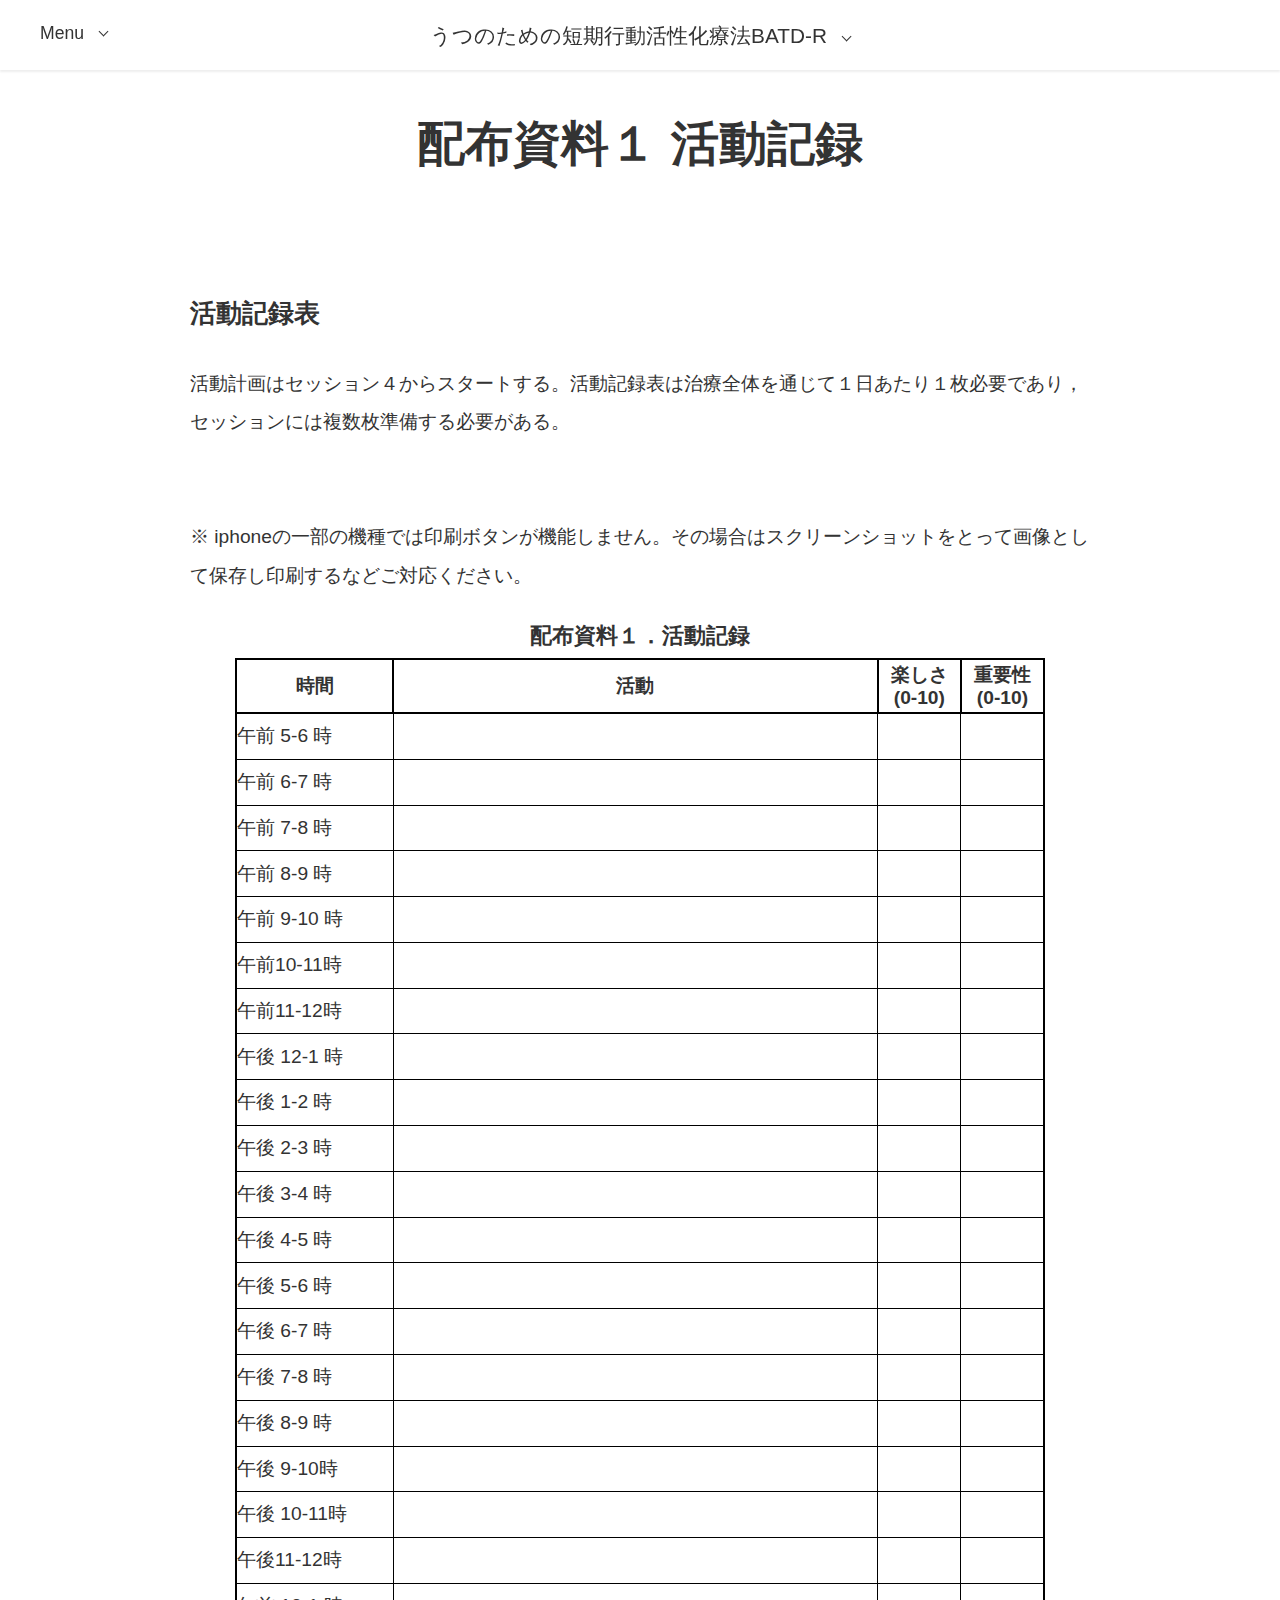
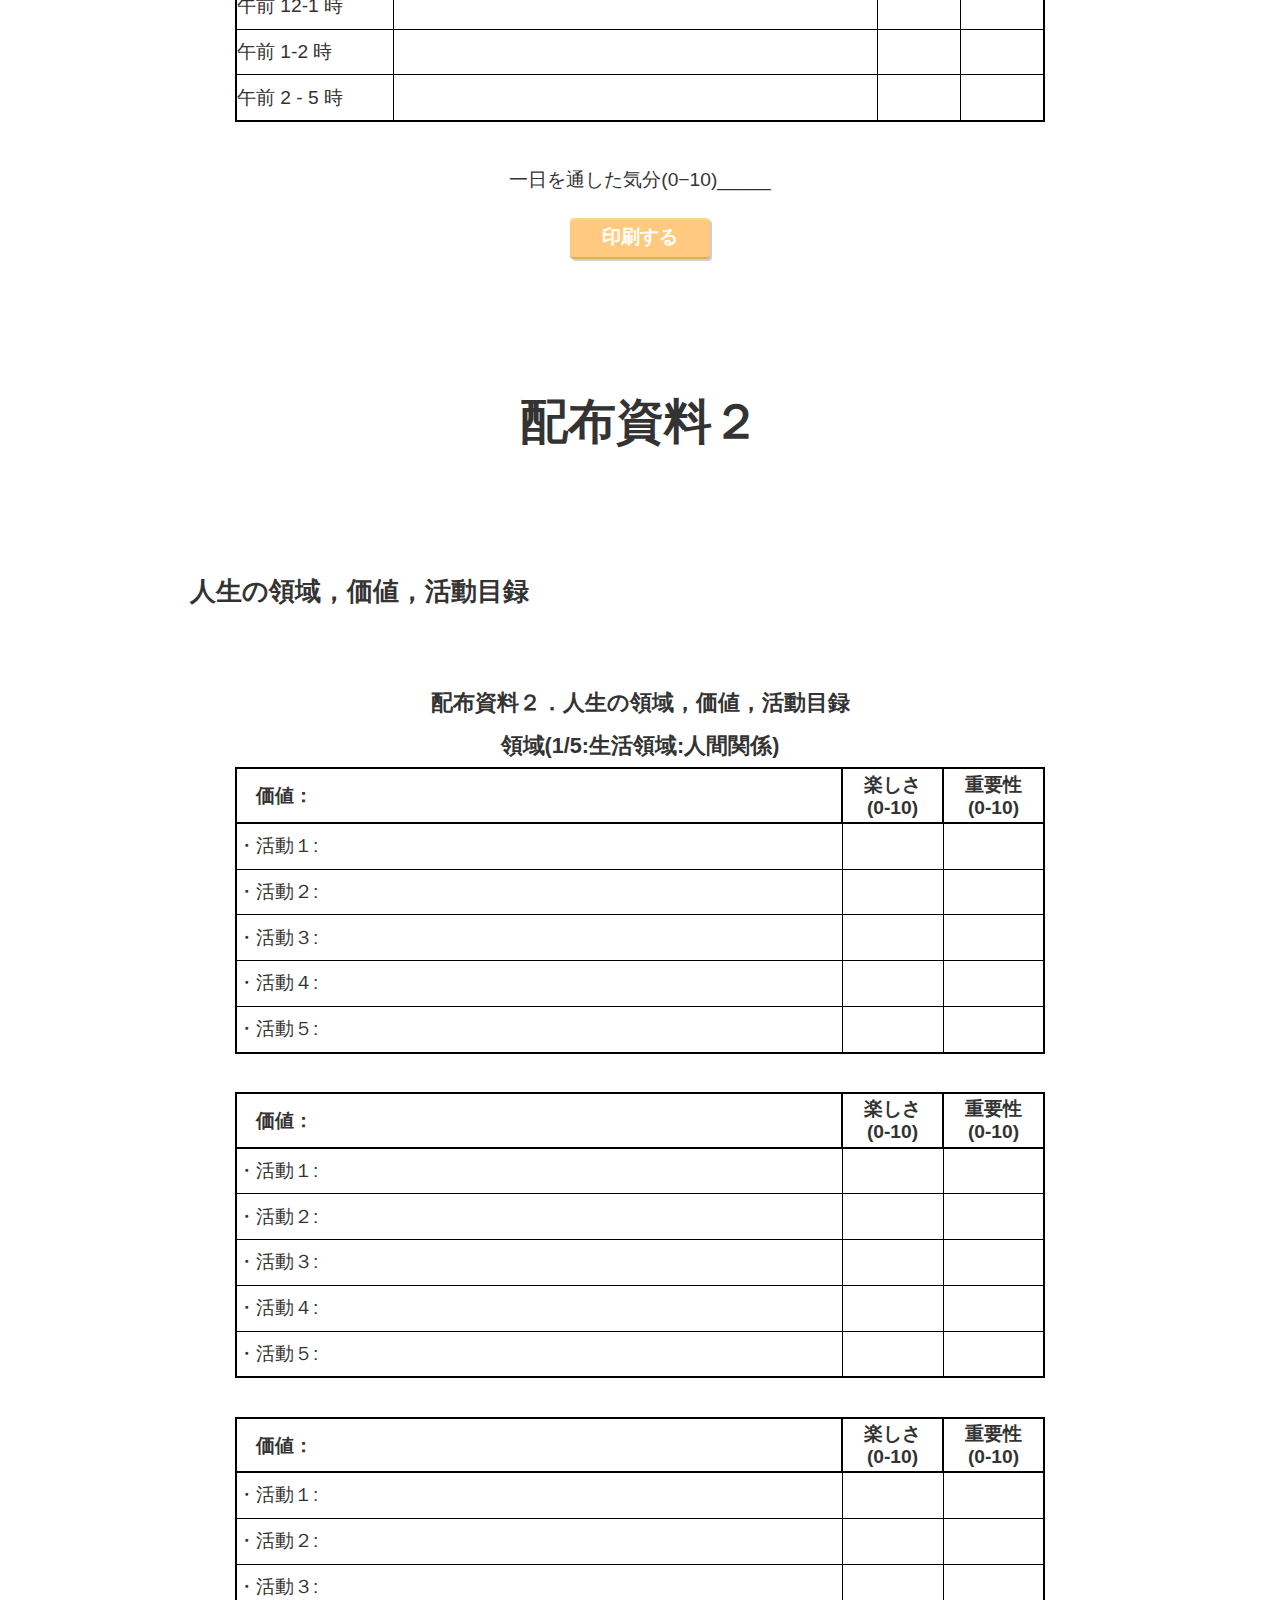
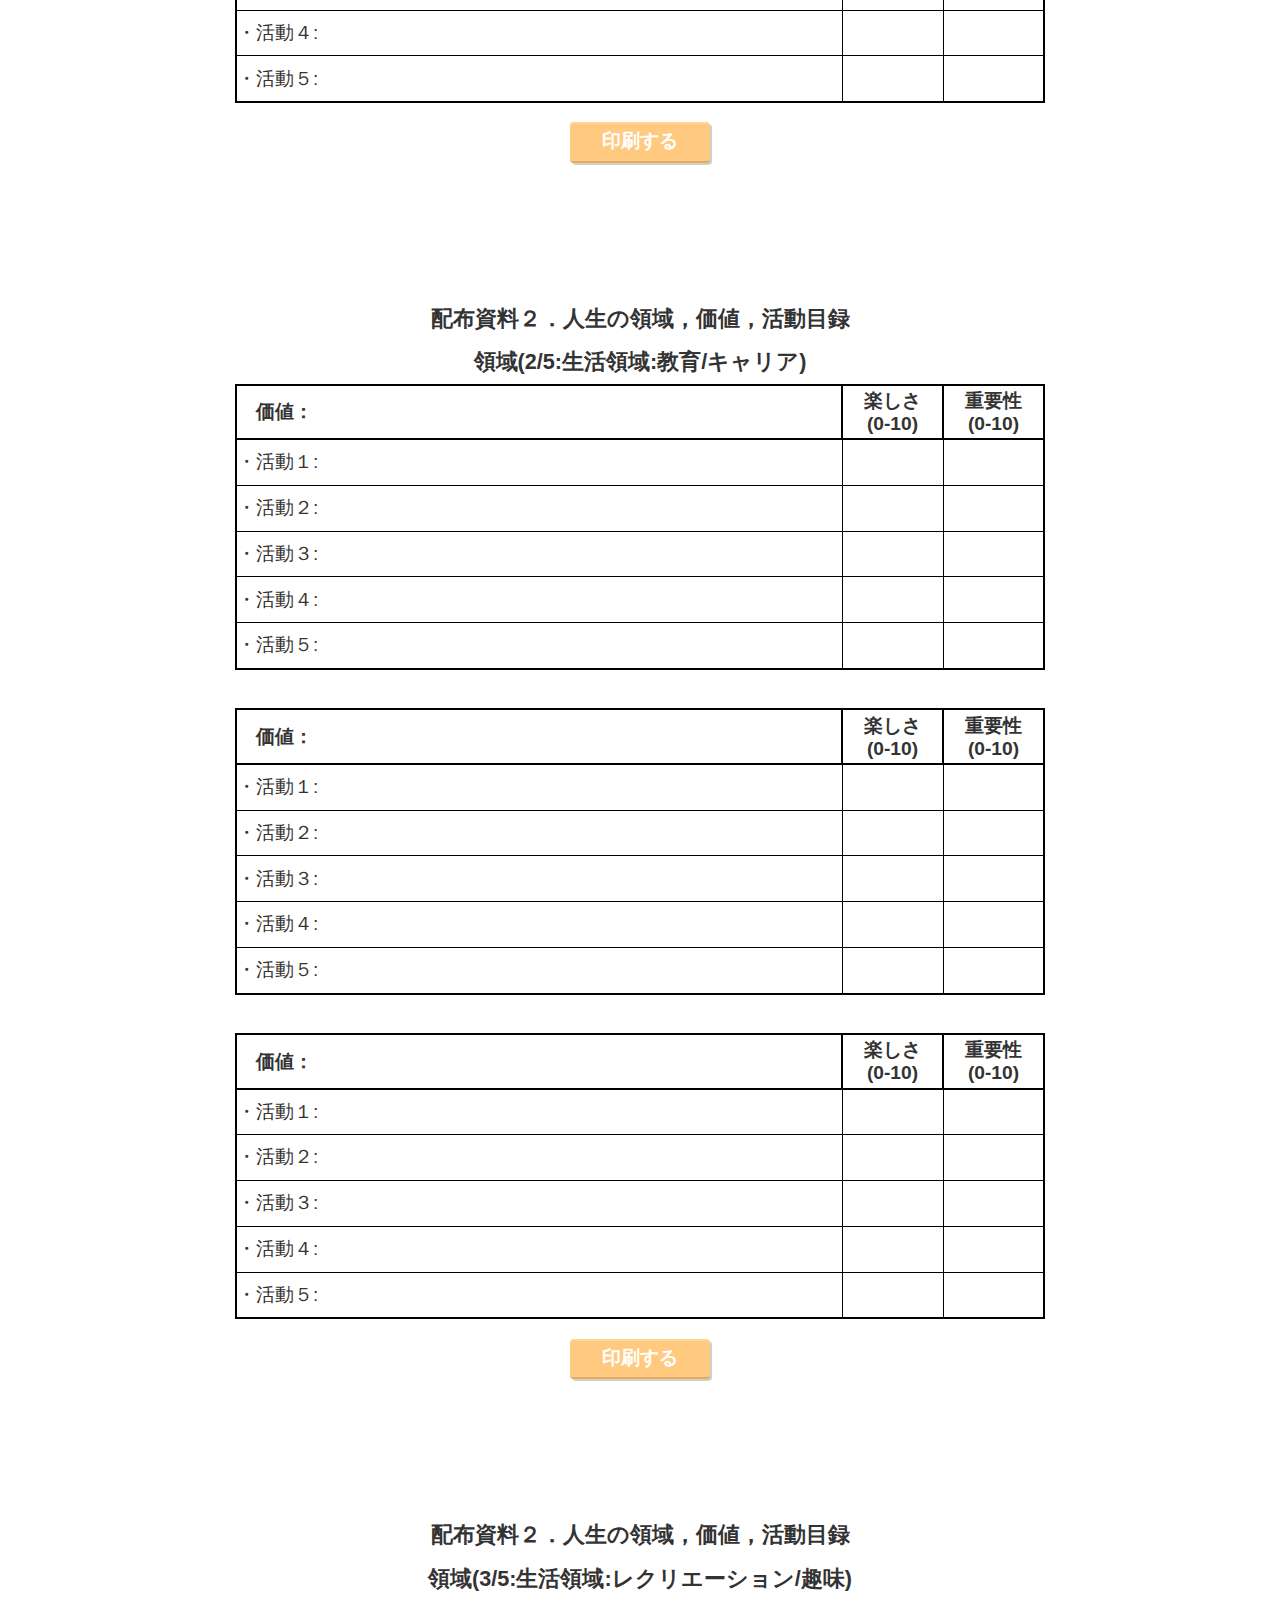
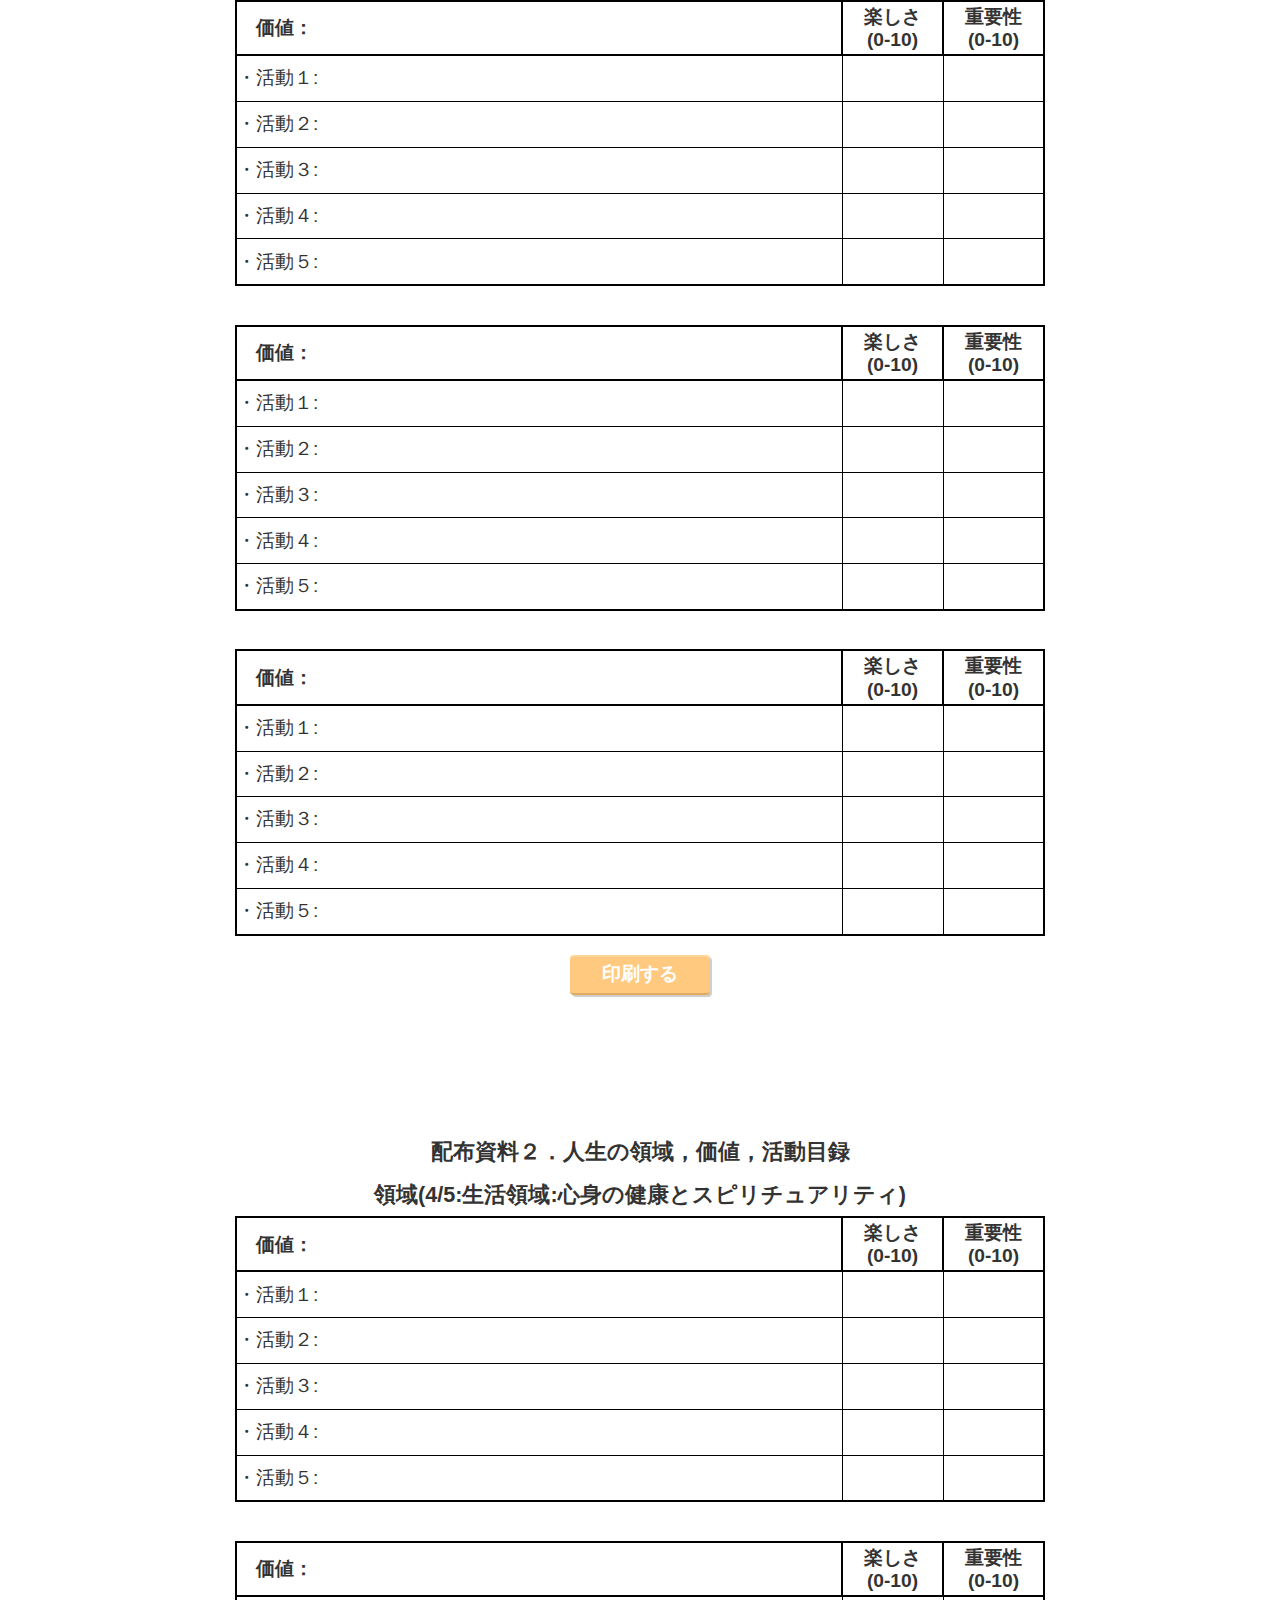
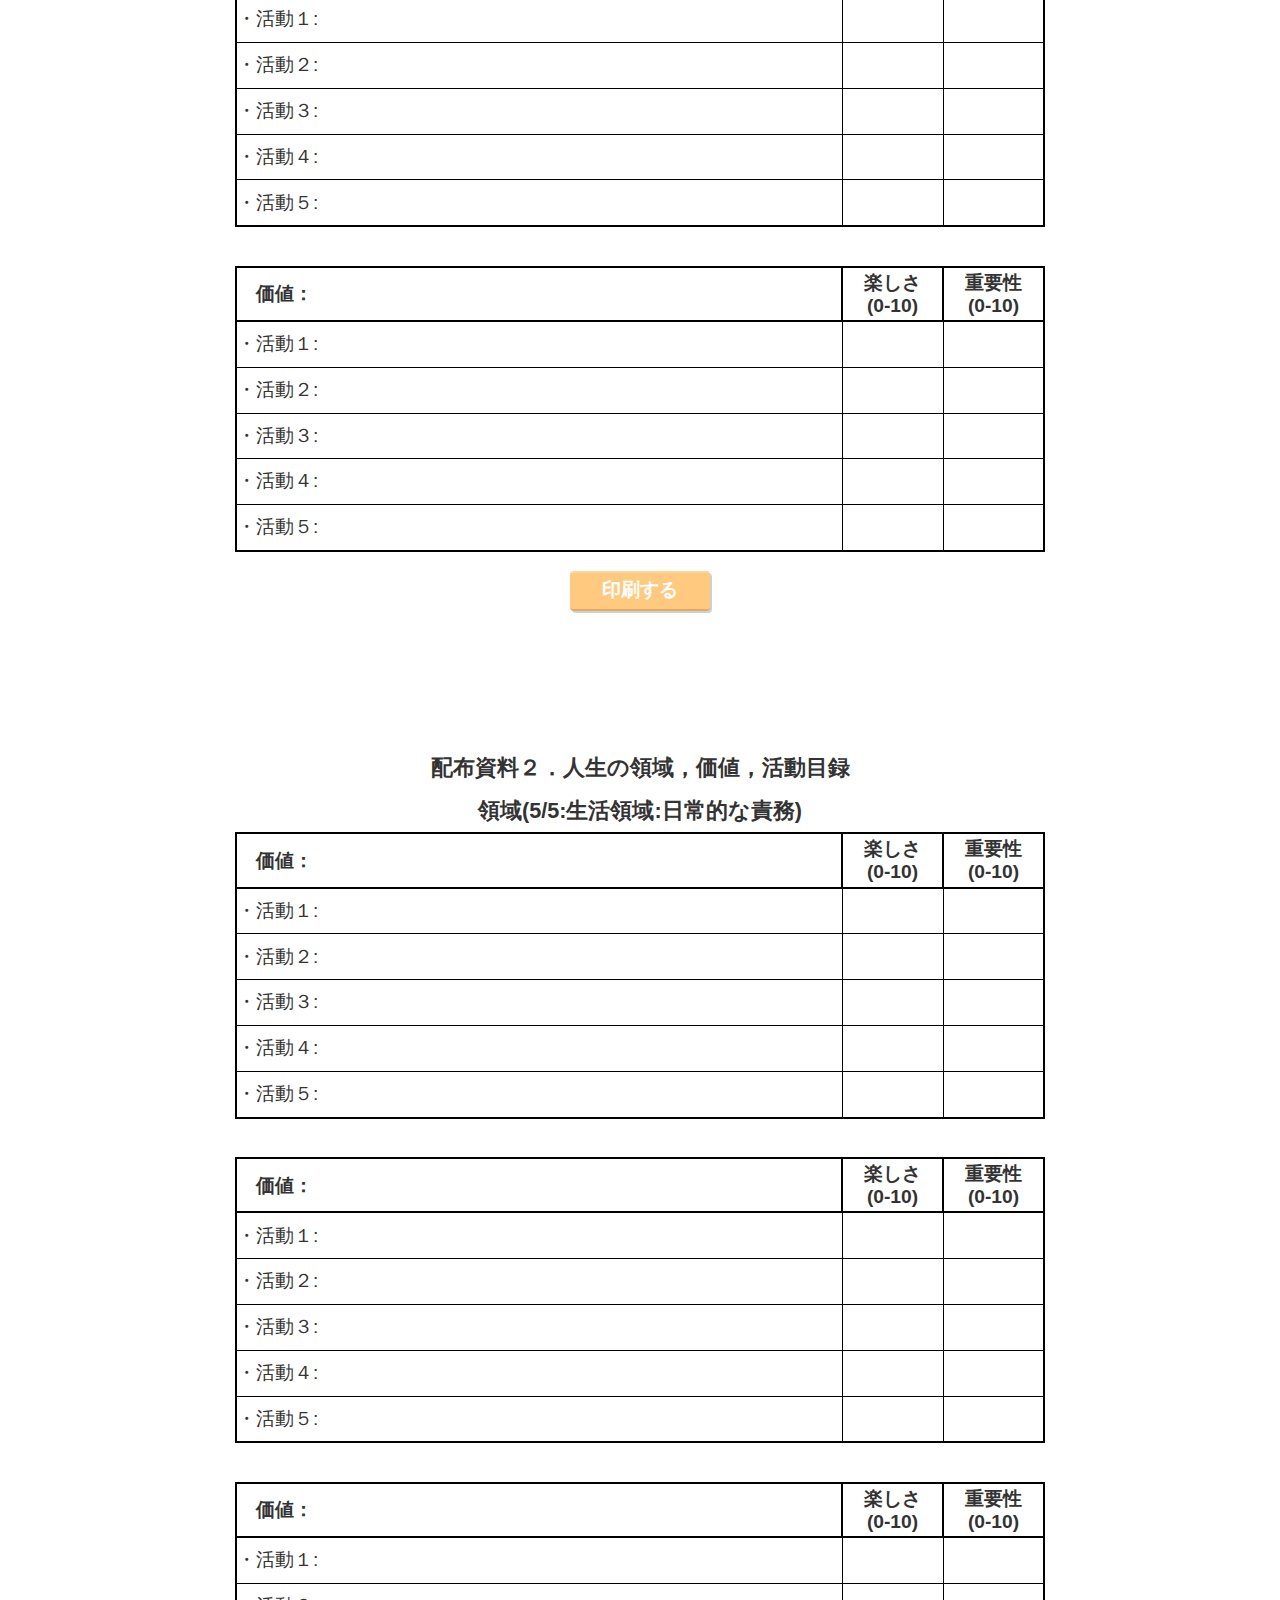
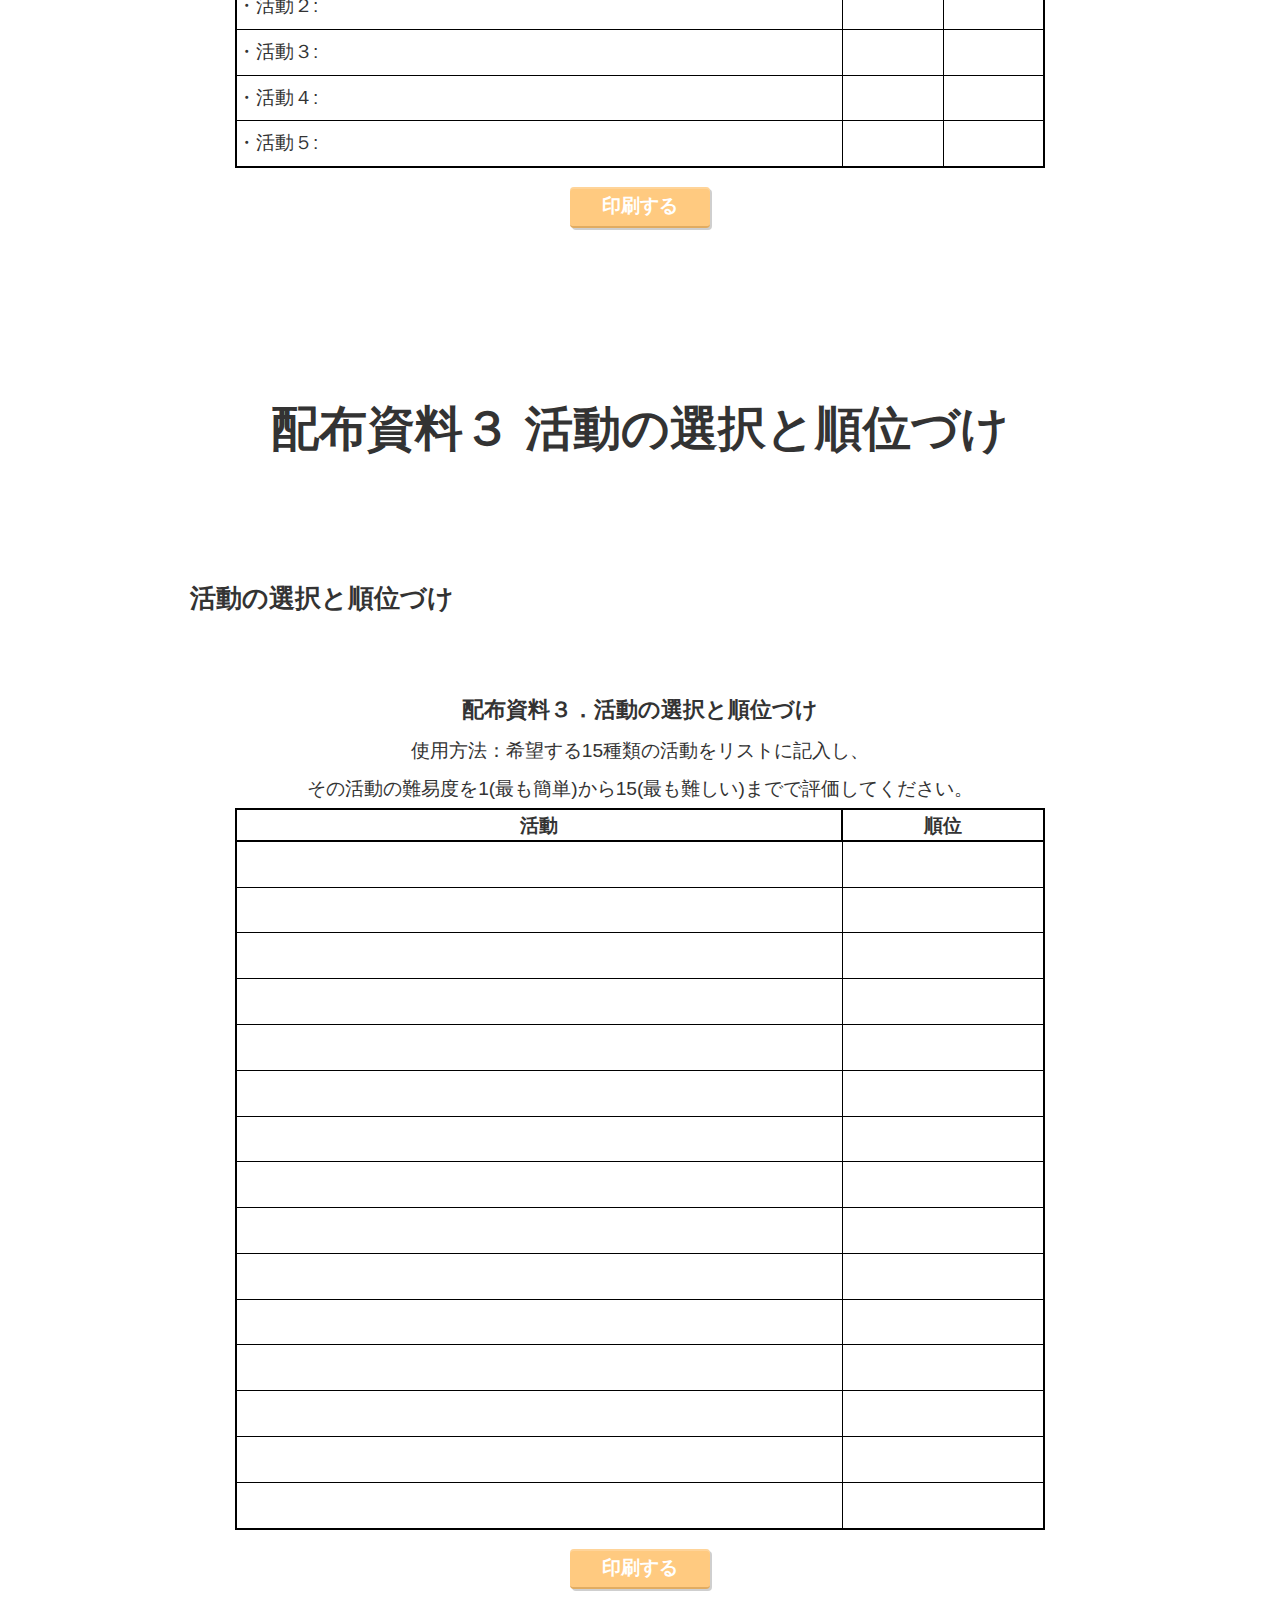
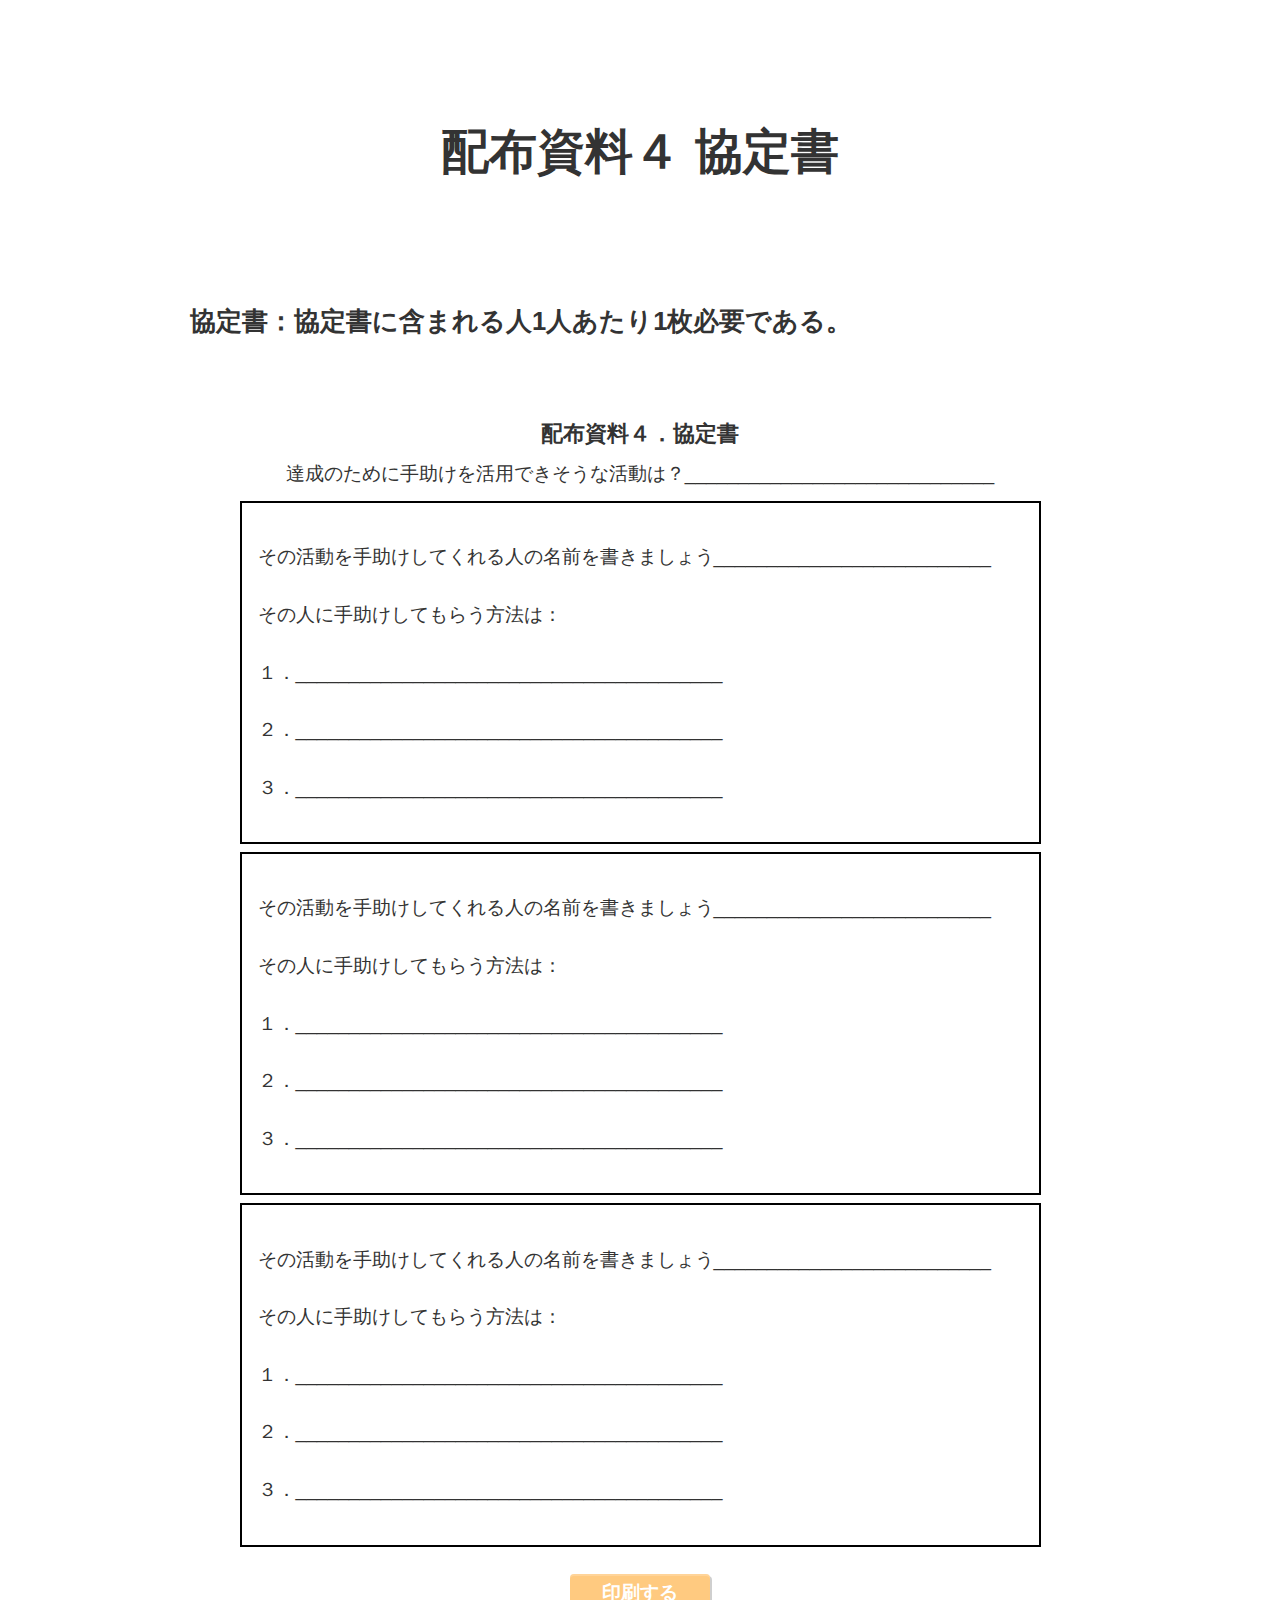
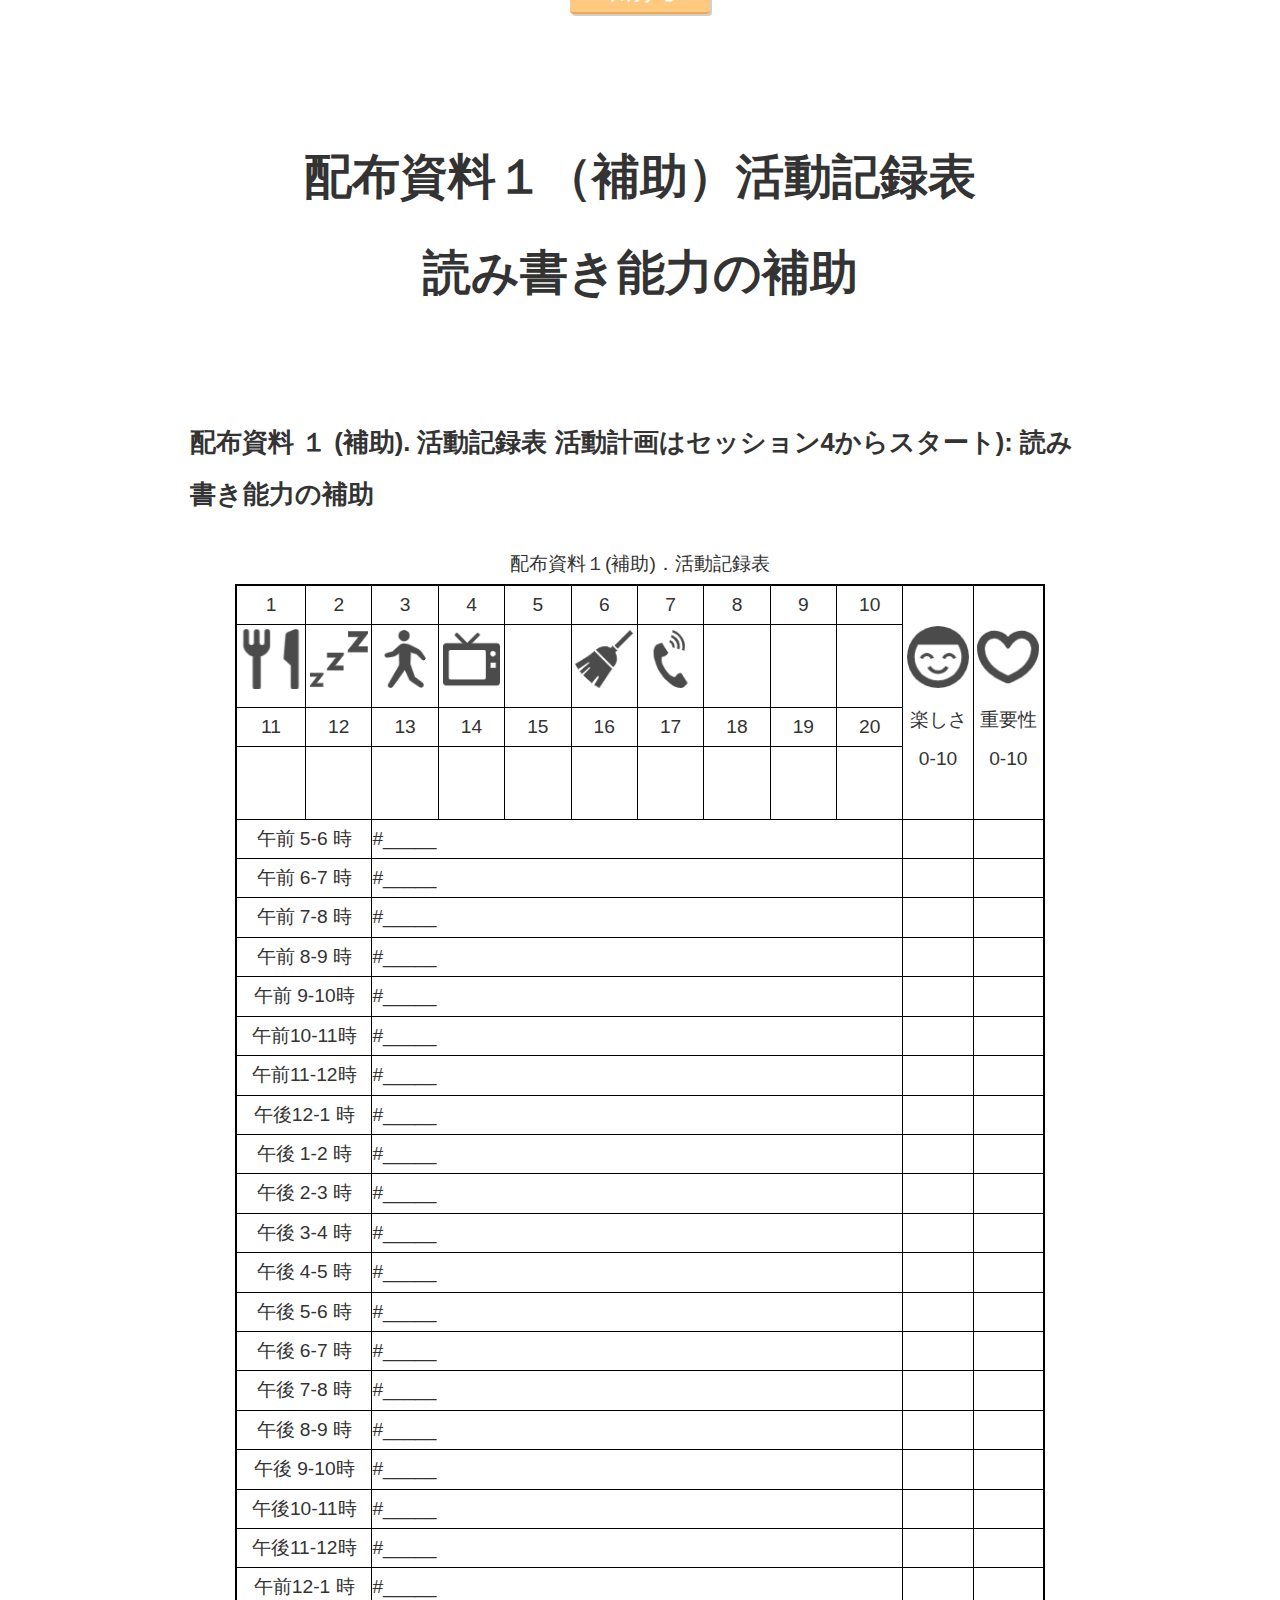
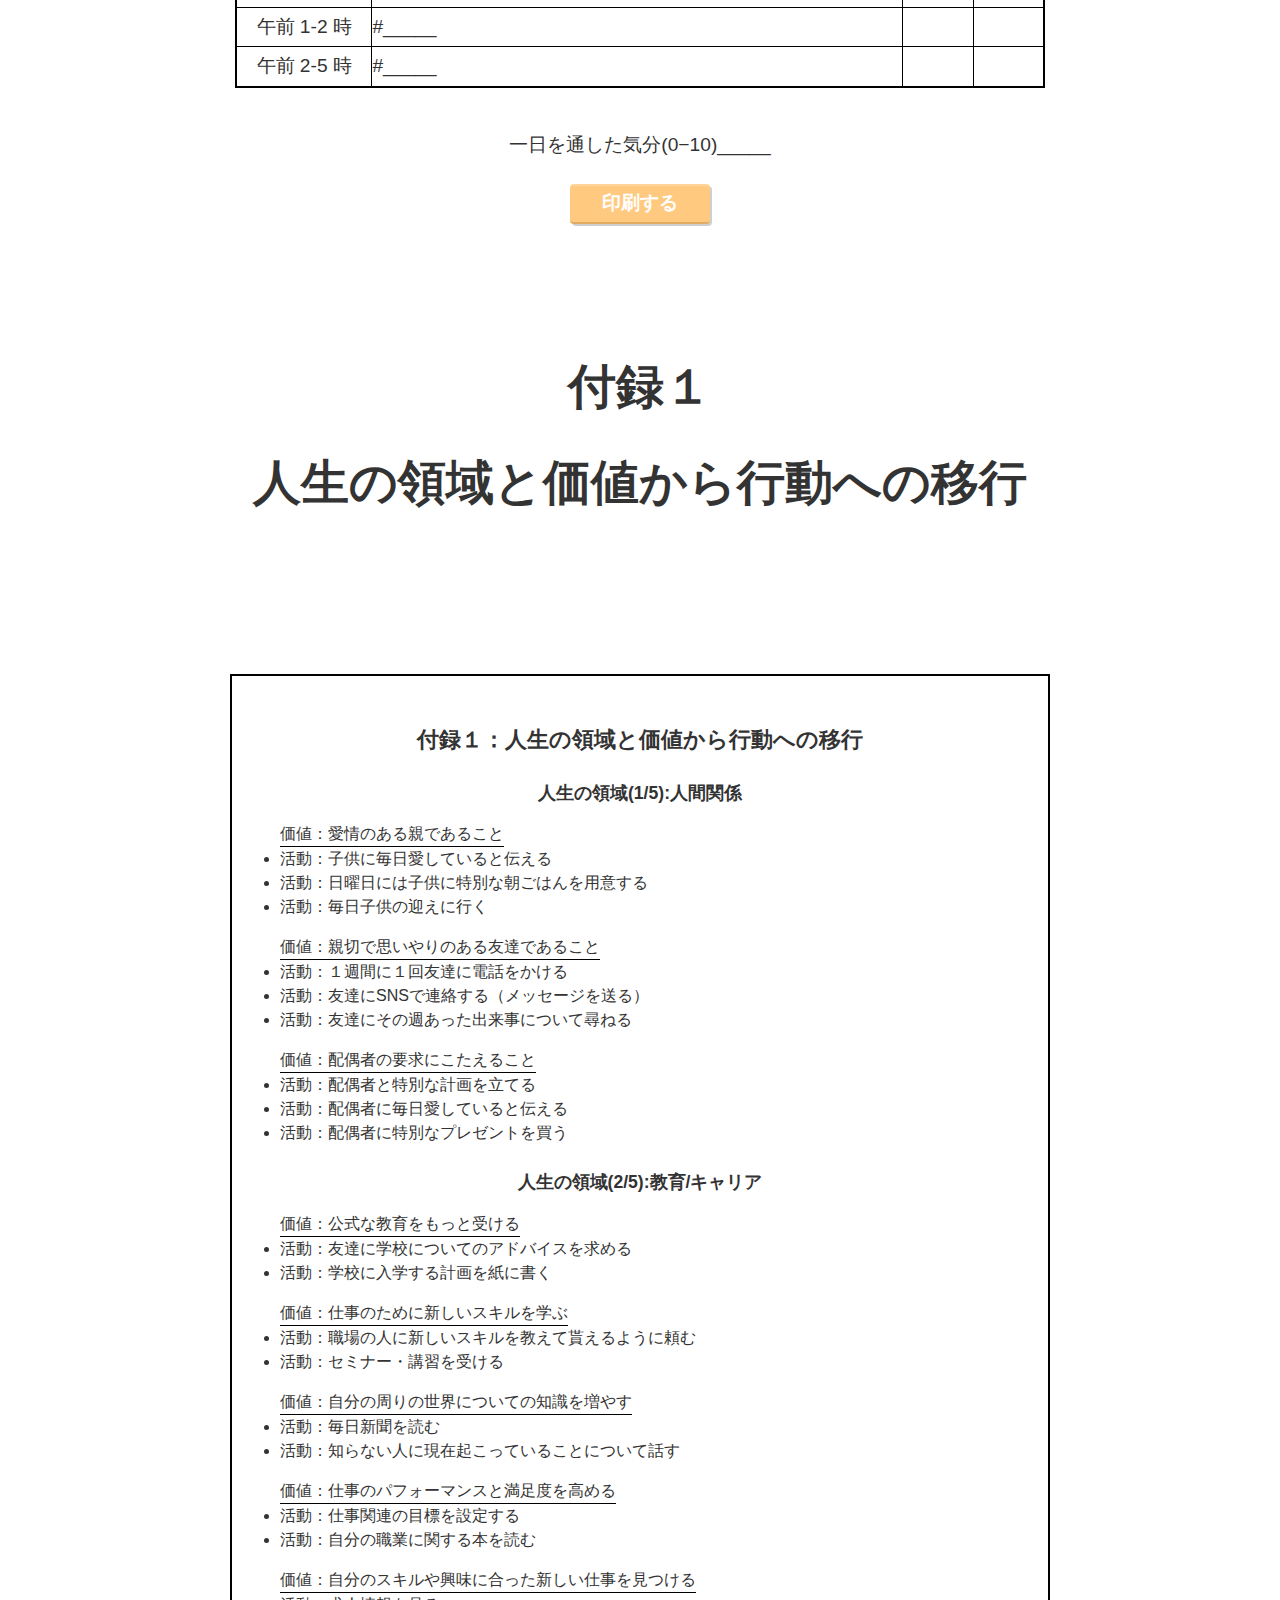
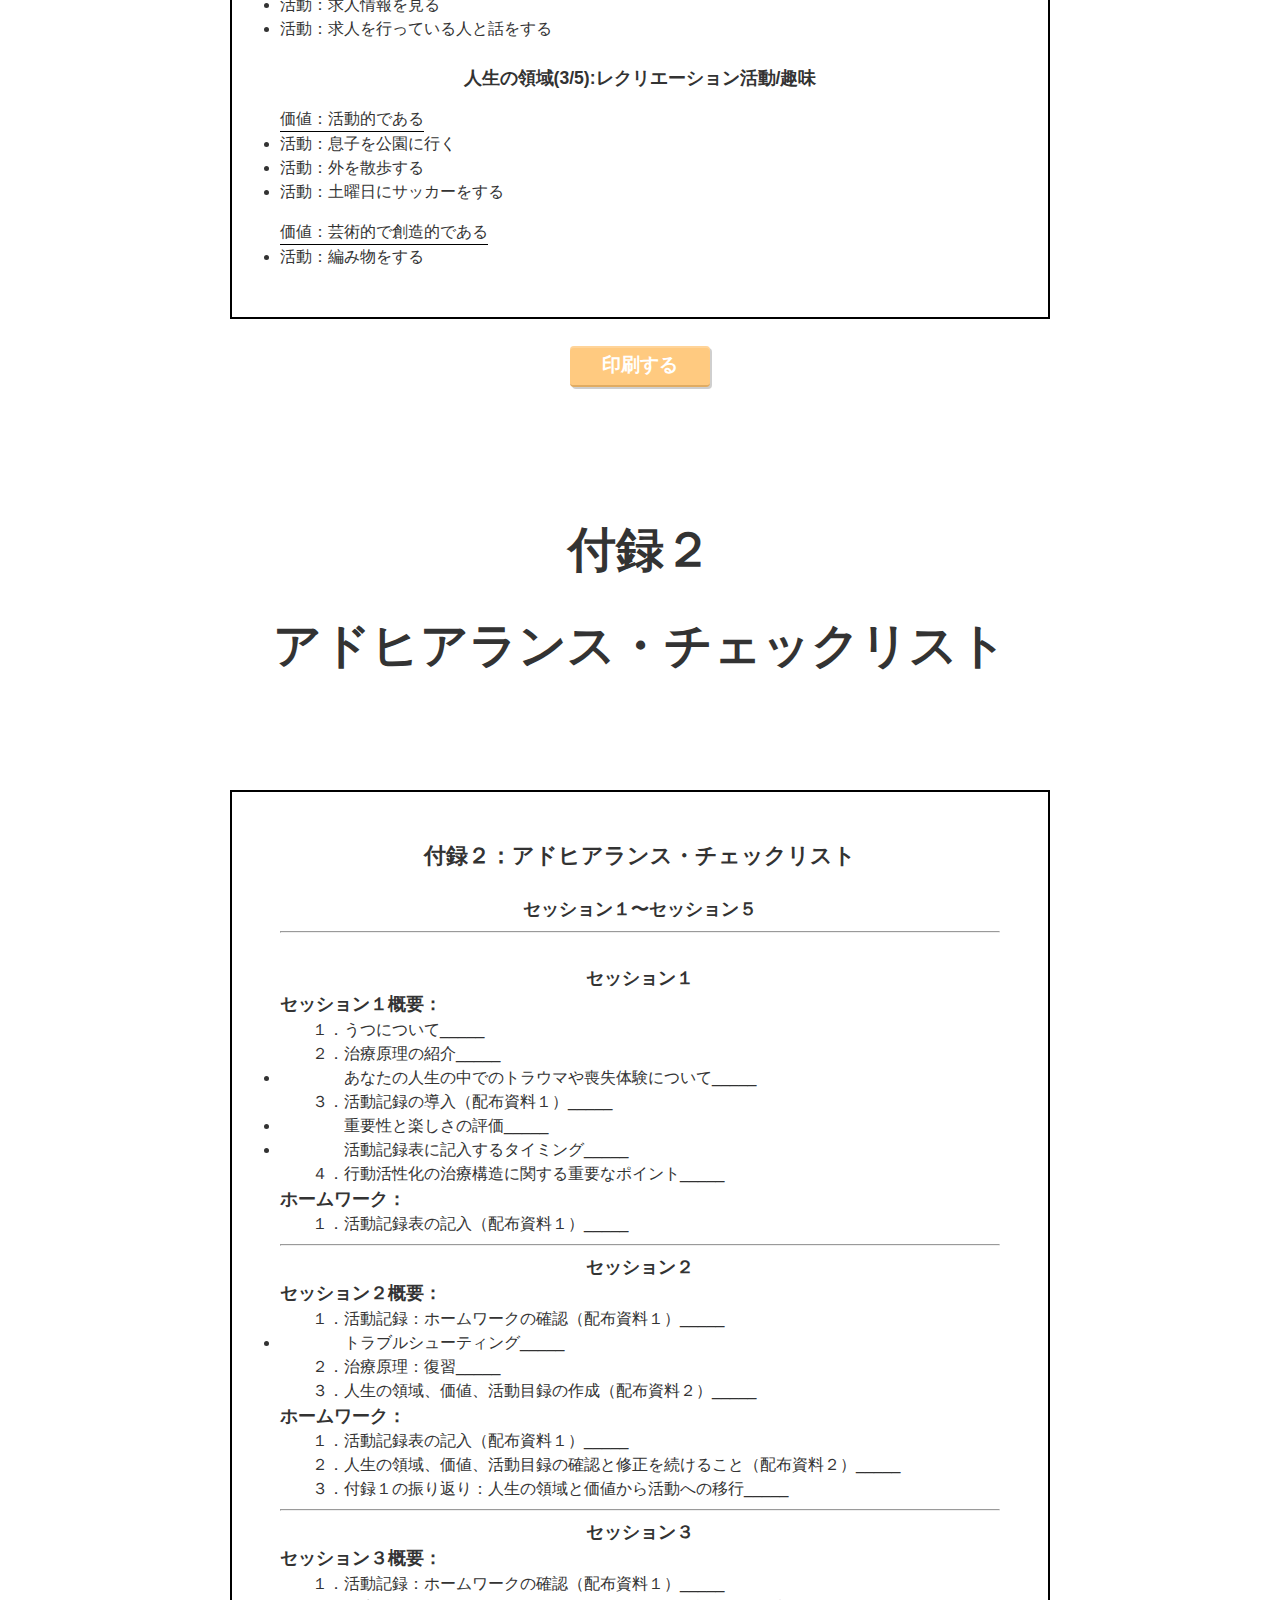
==== docs/document.html @ 010cf8f0 "#push sitefiles" ====
<!DOCTYPE html>
<html lang="ja">

<head>
  <meta charset="UTF-8">
  <meta http-equiv="X-UA-Compatible" content="IE=edge">
  <meta n時e="viewport" content="width=device-width, initial-scale=1.0">
  <title>BATD-R</title>
  <link rel="stylesheet" href="styles.css">
  <link rel="stylesheet" href="normalize.css">
  <link rel="preconnect" href="https://fonts.googleapis.com">
  <link rel="preconnect" href="https://fonts.gstatic.com" crossorigin>
  <link href="https://fonts.googleapis.com/css2?f時ily=Noto+Sans+JP&display=swap" rel="stylesheet">
  <script src="https://code.jquery.com/jquery-3.5.1.min.js"></script>
  <script src="https://code.jquery.com/jquery-ui-1.10.3.custom.min.js"></script>
  <script src="main.js"></script>
</head>

<body>
  <header class="header">
    <div class="header-inner">
      <div class="header-menu">
        <ul class="menu">
          <li class="menu__multi">
            <a href="#" class="init-bottom tm">Menu</a>
            <ul class="menu__second-level">
              <li>
                <a href="Introduction.html">1.はじめに</a>
              </li>
              <li>
                <a href="progr時.html">2.BATD-Rプログラム概要</a>
              </li>
              <li>
                <a href="session.html" class="init-right">3.セッション</a>
                <ul class="menu__third-level">
                  <!-- 第二階層 -->
                  <li><a href="session.html#s1">セッション１</a></li>
                  <li><a href="session.html#s2">セッション２</a></li>
                  <li><a href="session.html#s3">セッション３</a></li>
                  <li><a href="session.html#s4">セッション４</a></li>
                  <li><a href="session.html#s5">セッション５</a></li>
                  <li><a href="session.html#s6">セッション６</a></li>
                </ul>
              </li>
              <li>
                <a href="document.html" class="init-right">４.配布資料</a>
                <ul class="menu__third-level">
                  <!-- 第二階層 -->
                  <li><a href="document.html#h1">配布資料１</a></li>
                  <li><a href="document.html#h2">配布資料２</a></li>
                  <li><a href="document.html#h3">配布資料３</a></li>
                  <li><a href="document.html#h4">配布資料４</a></li>
                  <li><a href="document.html#h1-sub">配布資料１（補助）</a></li>
                  <li><a href="document.html#appx1">付録１</a></li>
                  <li><a href="document.html#appx2">付録２</a></li>
                </ul>
              </li>
              <li>
                <a href="others.html">５.実施のためのヒント</a>
              </li>
              <!-- 他メニュー省略 -->
            </ul>
          </li>
          <!-- 他グローバルナビメニュー省略 -->
        </ul>
      </div>
    </div>
    <div class="header-title">
      <h1>
        <li class="menu__single">
          <a href="index.html" class="init-bottom tm">うつのための短期行動活性化療法BATD-R</a>
          <ul class="menu__second-level">
            <li><a href="document.html#h1">配布資料１</a></li>
            <li><a href="document.html#h2">配布資料２</a></li>
            <li><a href="document.html#h3">配布資料３</a></li>
            <li><a href="document.html#h4">配布資料４</a></li>
            <li><a href="document.html#h1-sub">配布資料１（補助）</a></li>
            <li><a href="document.html#appx1">付録１</a></li>
            <li><a href="document.html#appx2">付録２</a></li>
          </ul>
        </li>
        <!-- 他グローバルナビメニュー省略 -->
      </h1>
    </div>
  </header>

  <div class="child-main document">
    <p class="child-main-ttl" id="h1">配布資料１ 活動記録</p>

    <p class="sub-ttl">活動記録表</p>

    <p>活動計画はセッション４からスタートする。活動記録表は治療全体を通じて１日あたり１枚必要であり，セッションには複数枚準備する必要がある。</p>

    <br>
    <div class="example-1 print-page">
      
    <p> ※ iphoneの一部の機種では印刷ボタンが機能しません。その場合はスクリーンショットをとって画像として保存し印刷するなどご対応ください。</p>

      <table>
        <caption><b>配布資料１．活動記録</b></caption>
        <tr>
          <th>時間</th>
          <th class="wide">活動</th>
          <th>楽しさ<br>(0-10)</th>
          <th>重要性<br>(0-10)</th>
        </tr>
        <tr>
          <td class="left">午前 5-6 時</td>
          <td></td>
          <td></td>
          <td></td>
        </tr>
        <tr>
          <td class="left">午前 6-7 時</td>
          <td></td>
          <td></td>
          <td></td>
        </tr>
        <tr>
          <td class="left">午前 7-8 時</td>
          <td></td>
          <td></td>
          <td></td>
        </tr>
        <tr>
          <td class="left">午前 8-9 時</td>
          <td></td>
          <td></td>
          <td></td>
        </tr>
        <tr>
          <td class="left">午前 9-10 時</td>
          <td></td>
          <td></td>
          <td></td>
        </tr>
        <tr>
          <td class="left">午前10-11時</td>
          <td></td>
          <td></td>
          <td></td>
        </tr>
        <tr>
          <td class="left">午前11-12時</td>
          <td></td>
          <td></td>
          <td></td>
        </tr>
        <tr>
          <td class="left">午後 12-1 時</td>
          <td></td>
          <td></td>
          <td></td>
        </tr>
        <tr>
          <td class="left">午後 1-2 時</td>
          <td></td>
          <td></td>
          <td></td>
        </tr>
        <tr>
          <td class="left">午後 2-3 時</td>
          <td></td>
          <td></td>
          <td></td>
        </tr>
        <tr>
          <td class="left">午後 3-4 時</td>
          <td></td>
          <td></td>
          <td></td>
        </tr>
        <tr>
          <td class="left">午後 4-5 時</td>
          <td></td>
          <td></td>
          <td></td>
        </tr>
        <tr>
          <td class="left">午後 5-6 時</td>
          <td></td>
          <td></td>
          <td></td>
        </tr>
        <tr>
          <td class="left">午後 6-7 時</td>
          <td></td>
          <td></td>
          <td></td>
        </tr>
        <tr>
          <td class="left">午後 7-8 時</td>
          <td></td>
          <td></td>
          <td></td>
        </tr>
        <tr>
          <td class="left">午後 8-9 時</td>
          <td></td>
          <td></td>
          <td></td>
        </tr>
        <tr>
          <td class="left">午後 9-10時</td>
          <td></td>
          <td></td>
          <td></td>
        </tr>
        <tr>
          <td class="left">午後 10-11時</td>
          <td></td>
          <td></td>
          <td></td>
        </tr>
        <tr>
          <td class="left">午後11-12時</td>
          <td></td>
          <td></td>
          <td></td>
        </tr>
        <tr>
          <td class="left">午前 12-1 時</td>
          <td></td>
          <td></td>
          <td></td>
        </tr>
        <tr>
          <td class="left">午前 1-2 時</td>
          <td></td>
          <td></td>
          <td></td>
        </tr>
        <tr>
          <td class="left">午前 2 - 5 時</td>
          <td></td>
          <td></td>
          <td></td>
        </tr>
      </table>
      <br>
      <div class="center">一日を通した気分(0−10)_____</div>

      <p class="print-btn sp">印刷する</p>

    </div>


    <p class="child-main-ttl" id="h2">配布資料２</p>

    <p class="sub-ttl">人生の領域，価値，活動目録</p>
    <br>
    <div class="example-1 print-page">
      <div class="center"><b>配布資料２．人生の領域，価値，活動目録<br>
          領域(1/5:生活領域:人間関係)</b></div>
      <table class="h2">
        <tr>
          <th class="wide2 left">　価値：</th>
          <th>楽しさ<br>(0-10)</th>
          <th>重要性<br>(0-10)</th>
        </tr>
        <tr>
          <td class="left">・活動１:</td>
          <td></td>
          <td></td>
        </tr>
        <td class="left">・活動２:</td>
        <td></td>
        <td></td>
        </tr>
        <td class="left">・活動３:</td>
        <td></td>
        <td></td>
        </tr>
        <td class="left">・活動４:</td>
        <td></td>
        <td></td>
        </tr>
        <td class="left">・活動５:</td>
        <td></td>
        <td></td>
        </tr>
      </table>
      <br>
      <table>
        <tr>
          <th class="wide2 left">　価値：</th>
          <th>楽しさ<br>(0-10)</th>
          <th>重要性<br>(0-10)</th>
        </tr>
        <tr>
          <td class="left">・活動１:</td>
          <td></td>
          <td></td>
        </tr>
        <td class="left">・活動２:</td>
        <td></td>
        <td></td>
        </tr>
        <td class="left">・活動３:</td>
        <td></td>
        <td></td>
        </tr>
        <td class="left">・活動４:</td>
        <td></td>
        <td></td>
        </tr>
        <td class="left">・活動５:</td>
        <td></td>
        <td></td>
        </tr>
      </table>
      <br>
      <table>
        <tr>
          <th class="wide2 left">　価値：</th>
          <th>楽しさ<br>(0-10)</th>
          <th>重要性<br>(0-10)</th>
        </tr>
        <tr>
          <td class="left">・活動１:</td>
          <td></td>
          <td></td>
        </tr>
        <td class="left">・活動２:</td>
        <td></td>
        <td></td>
        </tr>
        <td class="left">・活動３:</td>
        <td></td>
        <td></td>
        </tr>
        <td class="left">・活動４:</td>
        <td></td>
        <td></td>
        </tr>
        <td class="left">・活動５:</td>
        <td></td>
        <td></td>
        </tr>
      </table>

      <p class="print-btn sp">印刷する</p>
    </div>

    <br>
    <br>
    <br>
    <div class="example-1 print-page">
      <div class="center"><b>配布資料２．人生の領域，価値，活動目録<br>
          領域(2/5:生活領域:教育/キャリア)</b></div>
      <table class="h2">
        <tr>
          <th class="wide2 left">　価値：</th>
          <th>楽しさ<br>(0-10)</th>
          <th>重要性<br>(0-10)</th>
        </tr>
        <tr>
          <td class="left">・活動１:</td>
          <td></td>
          <td></td>
        </tr>
        <td class="left">・活動２:</td>
        <td></td>
        <td></td>
        </tr>
        <td class="left">・活動３:</td>
        <td></td>
        <td></td>
        </tr>
        <td class="left">・活動４:</td>
        <td></td>
        <td></td>
        </tr>
        <td class="left">・活動５:</td>
        <td></td>
        <td></td>
        </tr>
      </table>
      <br>
      <table>
        <tr>
          <th class="wide2 left">　価値：</th>
          <th>楽しさ<br>(0-10)</th>
          <th>重要性<br>(0-10)</th>
        </tr>
        <tr>
          <td class="left">・活動１:</td>
          <td></td>
          <td></td>
        </tr>
        <td class="left">・活動２:</td>
        <td></td>
        <td></td>
        </tr>
        <td class="left">・活動３:</td>
        <td></td>
        <td></td>
        </tr>
        <td class="left">・活動４:</td>
        <td></td>
        <td></td>
        </tr>
        <td class="left">・活動５:</td>
        <td></td>
        <td></td>
        </tr>
      </table>
      <br>
      <table>
        <tr>
          <th class="wide2 left">　価値：</th>
          <th>楽しさ<br>(0-10)</th>
          <th>重要性<br>(0-10)</th>
        </tr>
        <tr>
          <td class="left">・活動１:</td>
          <td></td>
          <td></td>
        </tr>
        <td class="left">・活動２:</td>
        <td></td>
        <td></td>
        </tr>
        <td class="left">・活動３:</td>
        <td></td>
        <td></td>
        </tr>
        <td class="left">・活動４:</td>
        <td></td>
        <td></td>
        </tr>
        <td class="left">・活動５:</td>
        <td></td>
        <td></td>
        </tr>
      </table>

      <p class="print-btn sp">印刷する</p>
    </div>

    <br>
    <br>
    <br>
    <div class="example-1 print-page">
      <div class="center"><b>配布資料２．人生の領域，価値，活動目録<br>
          領域(3/5:生活領域:レクリエーション/趣味)</b></div>
      <table class="h2">
        <tr>
          <th class="wide2 left">　価値：</th>
          <th>楽しさ<br>(0-10)</th>
          <th>重要性<br>(0-10)</th>
        </tr>
        <tr>
          <td class="left">・活動１:</td>
          <td></td>
          <td></td>
        </tr>
        <td class="left">・活動２:</td>
        <td></td>
        <td></td>
        </tr>
        <td class="left">・活動３:</td>
        <td></td>
        <td></td>
        </tr>
        <td class="left">・活動４:</td>
        <td></td>
        <td></td>
        </tr>
        <td class="left">・活動５:</td>
        <td></td>
        <td></td>
        </tr>
      </table>
      <br>
      <table>
        <tr>
          <th class="wide2 left">　価値：</th>
          <th>楽しさ<br>(0-10)</th>
          <th>重要性<br>(0-10)</th>
        </tr>
        <tr>
          <td class="left">・活動１:</td>
          <td></td>
          <td></td>
        </tr>
        <td class="left">・活動２:</td>
        <td></td>
        <td></td>
        </tr>
        <td class="left">・活動３:</td>
        <td></td>
        <td></td>
        </tr>
        <td class="left">・活動４:</td>
        <td></td>
        <td></td>
        </tr>
        <td class="left">・活動５:</td>
        <td></td>
        <td></td>
        </tr>
      </table>
      <br>
      <table>
        <tr>
          <th class="wide2 left">　価値：</th>
          <th>楽しさ<br>(0-10)</th>
          <th>重要性<br>(0-10)</th>
        </tr>
        <tr>
          <td class="left">・活動１:</td>
          <td></td>
          <td></td>
        </tr>
        <td class="left">・活動２:</td>
        <td></td>
        <td></td>
        </tr>
        <td class="left">・活動３:</td>
        <td></td>
        <td></td>
        </tr>
        <td class="left">・活動４:</td>
        <td></td>
        <td></td>
        </tr>
        <td class="left">・活動５:</td>
        <td></td>
        <td></td>
        </tr>
      </table>

      <p class="print-btn sp">印刷する</p>
    </div>

    <br>
    <br>
    <br>
    <div class="example-1 print-page">
      <div class="center"><b>配布資料２．人生の領域，価値，活動目録<br>
          領域(4/5:生活領域:心身の健康とスピリチュアリティ)</b></div>
      <table class="h2">
        <tr>
          <th class="wide2 left">　価値：</th>
          <th>楽しさ<br>(0-10)</th>
          <th>重要性<br>(0-10)</th>
        </tr>
        <tr>
          <td class="left">・活動１:</td>
          <td></td>
          <td></td>
        </tr>
        <td class="left">・活動２:</td>
        <td></td>
        <td></td>
        </tr>
        <td class="left">・活動３:</td>
        <td></td>
        <td></td>
        </tr>
        <td class="left">・活動４:</td>
        <td></td>
        <td></td>
        </tr>
        <td class="left">・活動５:</td>
        <td></td>
        <td></td>
        </tr>
      </table>
      <br>
      <table>
        <tr>
          <th class="wide2 left">　価値：</th>
          <th>楽しさ<br>(0-10)</th>
          <th>重要性<br>(0-10)</th>
        </tr>
        <tr>
          <td class="left">・活動１:</td>
          <td></td>
          <td></td>
        </tr>
        <td class="left">・活動２:</td>
        <td></td>
        <td></td>
        </tr>
        <td class="left">・活動３:</td>
        <td></td>
        <td></td>
        </tr>
        <td class="left">・活動４:</td>
        <td></td>
        <td></td>
        </tr>
        <td class="left">・活動５:</td>
        <td></td>
        <td></td>
        </tr>
      </table>
      <br>
      <table>
        <tr>
          <th class="wide2 left">　価値：</th>
          <th>楽しさ<br>(0-10)</th>
          <th>重要性<br>(0-10)</th>
        </tr>
        <tr>
          <td class="left">・活動１:</td>
          <td></td>
          <td></td>
        </tr>
        <td class="left">・活動２:</td>
        <td></td>
        <td></td>
        </tr>
        <td class="left">・活動３:</td>
        <td></td>
        <td></td>
        </tr>
        <td class="left">・活動４:</td>
        <td></td>
        <td></td>
        </tr>
        <td class="left">・活動５:</td>
        <td></td>
        <td></td>
        </tr>
      </table>

      <p class="print-btn sp">印刷する</p>
    </div>

    <br>
    <br>
    <br>
    <div class="example-1 print-page">
      <div class="center"><b>配布資料２．人生の領域，価値，活動目録<br>
          領域(5/5:生活領域:日常的な責務)</b></div>
      <table class="h2">
        <tr>
          <th class="wide2 left">　価値：</th>
          <th>楽しさ<br>(0-10)</th>
          <th>重要性<br>(0-10)</th>
        </tr>
        <tr>
          <td class="left">・活動１:</td>
          <td></td>
          <td></td>
        </tr>
        <td class="left">・活動２:</td>
        <td></td>
        <td></td>
        </tr>
        <td class="left">・活動３:</td>
        <td></td>
        <td></td>
        </tr>
        <td class="left">・活動４:</td>
        <td></td>
        <td></td>
        </tr>
        <td class="left">・活動５:</td>
        <td></td>
        <td></td>
        </tr>
      </table>
      <br>
      <table>
        <tr>
          <th class="wide2 left">　価値：</th>
          <th>楽しさ<br>(0-10)</th>
          <th>重要性<br>(0-10)</th>
        </tr>
        <tr>
          <td class="left">・活動１:</td>
          <td></td>
          <td></td>
        </tr>
        <td class="left">・活動２:</td>
        <td></td>
        <td></td>
        </tr>
        <td class="left">・活動３:</td>
        <td></td>
        <td></td>
        </tr>
        <td class="left">・活動４:</td>
        <td></td>
        <td></td>
        </tr>
        <td class="left">・活動５:</td>
        <td></td>
        <td></td>
        </tr>
      </table>
      <br>
      <table>
        <tr>
          <th class="wide2 left">　価値：</th>
          <th>楽しさ<br>(0-10)</th>
          <th>重要性<br>(0-10)</th>
        </tr>
        <tr>
          <td class="left">・活動１:</td>
          <td></td>
          <td></td>
        </tr>
        <td class="left">・活動２:</td>
        <td></td>
        <td></td>
        </tr>
        <td class="left">・活動３:</td>
        <td></td>
        <td></td>
        </tr>
        <td class="left">・活動４:</td>
        <td></td>
        <td></td>
        </tr>
        <td class="left">・活動５:</td>
        <td></td>
        <td></td>
        </tr>
      </table>

      <p class="print-btn sp">印刷する</p>
    </div>

    <br>
    <p class="child-main-ttl" id="h3">配布資料３ 活動の選択と順位づけ</p>

    <p class="sub-ttl">活動の選択と順位づけ</p>
    <br>

    <div class="example-1 print-page">
      <div class="center"><b>配布資料３．活動の選択と順位づけ</b></div>
      <div class="center">使用方法：希望する15種類の活動をリストに記入し、<br>その活動の難易度を1(最も簡単)から15(最も難しい)までで評価してください。</div>
      <table>
        <tr>
          <th class="wide2 center">活動</th>
          <th>順位</th>
        </tr>
        <tr>
          <td>　</td>
          <td>　</td>
        </tr>
        <tr>
          <td>　</td>
          <td>　</td>
        </tr>
        <tr>
          <td>　</td>
          <td>　</td>
        </tr>
        <tr>
          <td>　</td>
          <td>　</td>
        </tr>
        <tr>
          <td>　</td>
          <td>　</td>
        </tr>
        <tr>
          <td>　</td>
          <td>　</td>
        </tr>
        <tr>
          <td>　</td>
          <td>　</td>
        </tr>
        <tr>
          <td>　</td>
          <td>　</td>
        </tr>
        <tr>
          <td>　</td>
          <td>　</td>
        </tr>
        <tr>
          <td>　</td>
          <td>　</td>
        </tr>
        <tr>
          <td>　</td>
          <td>　</td>
        </tr>
        <tr>
          <td>　</td>
          <td>　</td>
        </tr>
        <tr>
          <td>　</td>
          <td>　</td>
        </tr>
        <tr>
          <td>　</td>
          <td>　</td>
        </tr>
        <tr>
          <td>　</td>
          <td>　</td>
        </tr>
      </table>

      <p class="print-btn sp">印刷する</p>
    </div>


    <p class="child-main-ttl" id="h4">配布資料４ 協定書</p>

    <p class="sub-ttl">協定書：協定書に含まれる人1人あたり1枚必要である。</p>
    <br>
    <div class="example-1 print-page">
      <div class="center"><b>配布資料４．協定書</b></div>
      <div class="center">達成のために手助けを活用できそうな活動は？_____________________________</div>

      <div class="doc4-box">
        <p>その活動を手助けしてくれる人の名前を書きましょう__________________________</p>
        <p>その人に手助けしてもらう方法は：</p>
        <p>１．________________________________________</p>
        <p>２．________________________________________</p>
        <p>３．________________________________________</p>
      </div>
      <div class="doc4-box">
        <p>その活動を手助けしてくれる人の名前を書きましょう__________________________</p>
        <p>その人に手助けしてもらう方法は：</p>
        <p>１．________________________________________</p>
        <p>２．________________________________________</p>
        <p>３．________________________________________</p>
      </div>
      <div class="doc4-box">
        <p>その活動を手助けしてくれる人の名前を書きましょう__________________________</p>
        <p>その人に手助けしてもらう方法は：</p>
        <p>１．________________________________________</p>
        <p>２．________________________________________</p>
        <p>３．________________________________________</p>
      </div>

      <p class="print-btn sp">印刷する</p>
    </div>


    <p class="child-main-ttl" id="h1-sub">配布資料１（補助）活動記録表<br> 読み書き能力の補助</p>

    <p class="sub-ttl">配布資料 １ (補助). 活動記録表 活動計画はセッション4からスタート): 読み書き能力の補助</p>

    <div class="example-1 h1-sub print-page">

      <table>
        <caption>配布資料１(補助)．活動記録表</caption>
        <tr class="tr1">
          <td>1</td>
          <td>2</td>
          <td>3</td>
          <td>4</td>
          <td>5</td>
          <td>6</td>
          <td>7</td>
          <td>8</td>
          <td>9</td>
          <td>10</td>
          <td rowspan="4" class="td1"><img src="img/nico.png" alt=""><br>楽しさ<br>0-10</td>
          <td rowspan="4" class="td1"><img src="img/heart.png" alt=""><br>重要性<br>0-10</td>
        </tr>
        <tr class="tr2">
          <td><img src="img/food.png" alt=""></td>
          <td><img src="img/zzz.png" alt=""></td>
          <td><img src="img/warking.png" alt=""></td>
          <td><img src="img/tv.png" alt=""></td>
          <td><img src="img/f時ily.png" alt=""></td>
          <td><img src="img/clean.png" alt=""></td>
          <td><img src="img/tel.png" alt=""></td>
          <td></td>
          <td></td>
          <td></td>
        </tr>
        <tr class="tr1">
          <td>11</td>
          <td>12</td>
          <td>13</td>
          <td>14</td>
          <td>15</td>
          <td>16</td>
          <td>17</td>
          <td>18</td>
          <td>19</td>
          <td>20</td>
        </tr>
        <tr class="tr2">
          <td>　</td>
          <td></td>
          <td></td>
          <td></td>
          <td></td>
          <td></td>
          <td></td>
          <td></td>
          <td></td>
          <td></td>
        </tr>
        <tr class="tr3">
          <td colspan="2">午前 5-6 時</td>
          <td colspan="8" class="left">#_____</td>
          <td></td>
          <td></td>
        </tr>
        <tr class="tr3">
          <td colspan="2">午前 6-7 時</td>
          <td colspan="8" class="left">#_____</td>
          <td></td>
          <td></td>
        </tr>
        <tr class="tr3">
          <td colspan="2">午前 7-8 時</td>
          <td colspan="8" class="left">#_____</td>
          <td></td>
          <td></td>
        </tr>
        <tr class="tr3">
          <td colspan="2">午前 8-9 時</td>
          <td colspan="8" class="left">#_____</td>
          <td></td>
          <td></td>
        </tr>
        <tr class="tr3">
          <td colspan="2">午前 9-10時</td>
          <td colspan="8" class="left">#_____</td>
          <td></td>
          <td></td>
        </tr>
        <tr class="tr3">
          <td colspan="2">午前10-11時</td>
          <td colspan="8" class="left">#_____</td>
          <td></td>
          <td></td>
        </tr>
        <tr class="tr3">
          <td colspan="2">午前11-12時</td>
          <td colspan="8" class="left">#_____</td>
          <td></td>
          <td></td>
        </tr>
        <tr class="tr3">
          <td colspan="2">午後12-1 時</td>
          <td colspan="8" class="left">#_____</td>
          <td></td>
          <td></td>
        </tr>
        <tr class="tr3">
          <td colspan="2">午後 1-2 時</td>
          <td colspan="8" class="left">#_____</td>
          <td></td>
          <td></td>
        </tr>
        <tr class="tr3">
          <td colspan="2">午後 2-3 時</td>
          <td colspan="8" class="left">#_____</td>
          <td></td>
          <td></td>
        </tr>
        <tr class="tr3">
          <td colspan="2">午後 3-4 時</td>
          <td colspan="8" class="left">#_____</td>
          <td></td>
          <td></td>
        </tr>
        <tr class="tr3">
          <td colspan="2">午後 4-5 時</td>
          <td colspan="8" class="left">#_____</td>
          <td></td>
          <td></td>
        </tr>
        <tr class="tr3">
          <td colspan="2">午後 5-6 時</td>
          <td colspan="8" class="left">#_____</td>
          <td></td>
          <td></td>
        </tr>
        <tr class="tr3">
          <td colspan="2">午後 6-7 時</td>
          <td colspan="8" class="left">#_____</td>
          <td></td>
          <td></td>
        </tr>
        <tr class="tr3">
          <td colspan="2">午後 7-8 時</td>
          <td colspan="8" class="left">#_____</td>
          <td></td>
          <td></td>
        </tr>
        <tr class="tr3">
          <td colspan="2">午後 8-9 時</td>
          <td colspan="8" class="left">#_____</td>
          <td></td>
          <td></td>
        </tr>
        <tr class="tr3">
          <td colspan="2">午後 9-10時</td>
          <td colspan="8" class="left">#_____</td>
          <td></td>
          <td></td>
        </tr>
        <tr class="tr3">
          <td colspan="2">午後10-11時</td>
          <td colspan="8" class="left">#_____</td>
          <td></td>
          <td></td>
        </tr>
        <tr class="tr3">
          <td colspan="2">午後11-12時</td>
          <td colspan="8" class="left">#_____</td>
          <td></td>
          <td></td>
        </tr>
        <tr class="tr3">
          <td colspan="2">午前12-1 時</td>
          <td colspan="8" class="left">#_____</td>
          <td></td>
          <td></td>
        </tr>
        <tr class="tr3">
          <td colspan="2">午前 1-2 時</td>
          <td colspan="8" class="left">#_____</td>
          <td></td>
          <td></td>
        </tr>
        <tr class="tr3">
          <td colspan="2">午前 2-5 時</td>
          <td colspan="8" class="left">#_____</td>
          <td></td>
          <td></td>
        </tr>
      </table>
      <br>
      <div class="center">一日を通した気分(0−10)_____</div>

      <p class="print-btn sp">印刷する</p>

    </div>


    <p class="child-main-ttl" id="appx1">付録１<br> 人生の領域と価値から行動への移行</p>
    <br>

    <div class="print-page">
      <div class="appx1-box">
        <div class="center"><b>付録１：人生の領域と価値から行動への移行</b></div>
        <br>
        <div class="center b2">人生の領域(1/5):人間関係</div>
        <div class="left underline">価値：愛情のある親であること</div>
        <li>活動：子供に毎日愛していると伝える</li>
        <li>活動：日曜日には子供に特別な朝ごはんを用意する</li>
        <li>活動：毎日子供の迎えに行く</li>
        <div class="left underline">価値：親切で思いやりのある友達であること</div>
        <li>活動：１週間に１回友達に電話をかける</li>
        <li>活動：友達にSNSで連絡する（メッセージを送る）</li>
        <li>活動：友達にその週あった出来事について尋ねる</li>
        <div class="left underline">価値：配偶者の要求にこたえること</div>
        <li>活動：配偶者と特別な計画を立てる</li>
        <li>活動：配偶者に毎日愛していると伝える</li>
        <li>活動：配偶者に特別なプレゼントを買う</li>
        <br>

        <div class="center b2">人生の領域(2/5):教育/キャリア</div>
        <div class="left underline">価値：公式な教育をもっと受ける</div>
        <li>活動：友達に学校についてのアドバイスを求める</li>
        <li>活動：学校に入学する計画を紙に書く</li>
        <div class="left underline">価値：仕事のために新しいスキルを学ぶ</div>
        <li>活動：職場の人に新しいスキルを教えて貰えるように頼む</li>
        <li>活動：セミナー・講習を受ける</li>
        <div class="left underline">価値：自分の周りの世界についての知識を増やす</div>
        <li>活動：毎日新聞を読む</li>
        <li>活動：知らない人に現在起こっていることについて話す</li>
        <div class="left underline">価値：仕事のパフォーマンスと満足度を高める</div>
        <li>活動：仕事関連の目標を設定する</li>
        <li>活動：自分の職業に関する本を読む</li>
        <div class="left underline">価値：自分のスキルや興味に合った新しい仕事を見つける</div>
        <li>活動：求人情報を見る</li>
        <li>活動：求人を行っている人と話をする</li>
        <br>

        <div class="center b2">人生の領域(3/5):レクリエーション活動/趣味</div>
        <div class="left underline">価値：活動的である</div>
        <li>活動：息子を公園に行く</li>
        <li>活動：外を散歩する</li>
        <li>活動：土曜日にサッカーをする</li>
        <div class="left underline">価値：芸術的で創造的である</div>
        <li>活動：編み物をする</li>

      </div>
      <p class="print-btn sp">印刷する</p>
    </div>


    <p class="child-main-ttl" id="appx2">付録２<br> アドヒアランス・チェックリスト</p>

    <div class="print-page">
      <div class="appx1-box">
        <div class="center"><b>付録２：アドヒアランス・チェックリスト</b></div><br>
        <div class="center b2">セッション１〜セッション５</div>
        <hr>
        <br>
        <div class="center b2">セッション１</div>
        <div class="left b2">セッション１概要：</div>
        <div class="pl-2">１．うつについて_____</div>
        <div class="pl-2">２．治療原理の紹介_____</div>
        <li class="pl-4">あなたの人生の中でのトラウマや喪失体験について_____</li>
        <div class="pl-2">３．活動記録の導入（配布資料１）_____</div>
        <li class="pl-4">重要性と楽しさの評価_____</li>
        <li class="pl-4">活動記録表に記入するタイミング_____</li>
        <div class="pl-2">４．行動活性化の治療構造に関する重要なポイント_____</div>
        <div class="left b2">ホームワーク：</div>
        <div class="pl-2">１．活動記録表の記入（配布資料１）_____</div>
        <hr>

        <div class="center b2">セッション２</div>
        <div class="left b2">セッション２概要：</div>
        <div class="pl-2">１．活動記録：ホームワークの確認（配布資料１）_____</div>
        <li class="pl-4">トラブルシューティング_____</li>
        <div class="pl-2">２．治療原理：復習_____</div>
        <div class="pl-2">３．人生の領域、価値、活動目録の作成（配布資料２）_____</div>
        <div class="left b2">ホームワーク：</div>
        <div class="pl-2">１．活動記録表の記入（配布資料１）_____</div>
        <div class="pl-2">２．人生の領域、価値、活動目録の確認と修正を続けること（配布資料２）_____</div>
        <div class="pl-2">３．付録１の振り返り：人生の領域と価値から活動への移行_____</div>
        <hr>

        <div class="center b2">セッション３</div>
        <div class="left b2">セッション３概要：</div>
        <div class="pl-2">１．活動記録：ホームワークの確認（配布資料１）_____</div>
        <div class="pl-2">２．人生の領域、価値、活動目録：ホームワークの確認（配布資料２）_____</div>
        <div class="pl-2">３．活動の選択と順位づけ（配布資料３）_____</div>
        <div class="left b2">ホームワーク：</div>
        <div class="pl-2">１．活動記録（配布資料１）_____</div>
        <div class="pl-2">２．人生の領域、価値、活動目録の確認と修正を続けること（配布資料２）_____</div>
        <div class="pl-2">３．活動の選択と順位づけの確認と修正_____</div>
        <hr>

        <div class="center b2">セッション４</div>
        <div class="left b2">セッション４概要：</div>
        <div class="pl-2">１．活動記録：ホームワークの確認（配布資料１）_____</div>
        <div class="pl-2">２．活動モニタリングと活動計画（配布資料１）_____</div>
        <div class="left b2">ホームワーク：</div>
        <div class="pl-2">１．来週分の活動計画の書かれた活動記録（配布資料１）_____</div>
        <hr>

        <div class="center b2">セッション５</div>
        <div class="left b2">セッション５概要：</div>
        <div class="pl-2">１．活動計画の書かれた活動記録：ホームワークの確認（配布資料１）_____</div>
        <div class="pl-2">２．協定書（配布資料４）_____</div>
        <div class="pl-2">３．来週分の活動モニタリングと活動計画（配布資料１）_____</div>
        <div class="left b2">ホームワーク：</div>
        <div class="pl-2">１．来週分の活動計画の書かれた活動記録（配布資料１）_____</div>
        <div class="pl-2">２．協定書の追加／修正を続けること（配布資料４）_____</div>
        <hr>
         </div>
      <p class="print-btn sp">印刷する</p>
    </div>
     </div>
     
      <div class="print-page">
      <div class="appx1-box">
         <div class="center"><b>付録２：アドヒアランス・チェックリスト</b></div><br>
        <div class="center b2">セッション６〜セッション１０</div>  
        <hr>
        <div class="center b2">セッション６</div>
        <div class="left b2">セッション６概要：</div>
        <div class="pl-2">１．活動計画の書かれた活動記録：ホームワークの確認（配布資料１）_____</div>
        <div class="pl-2">２．協定書（配布資料４）_____</div>
        <div class="pl-2">３．来週分の活動モニタリングと活動計画（配布資料１）_____</div>
        <div class="left b2">ホームワーク：</div>
        <div class="pl-2">１．来週分の活動計画の書かれた活動記録（配布資料１）_____</div>
        <div class="pl-2">２．協定書の追加／修正を続けること（配布資料４）_____</div>
        <hr>

        <div class="center b2">セッション７</div>
        <div class="left b2">セッション７概要：</div>
        <div class="pl-2">１．活動計画の書かれた活動記録：ホームワークの確認（配布資料１）_____</div>
        <div class="pl-2">２．人生の領域、価値、活動目録：概念の確認と修正（配布資料２）_____</div>
        <div class="pl-2">３．来週分の活動モニタリングと活動計画（配布資料１）_____</div>
        <div class="left b2">ホームワーク：</div>
        <div class="pl-2">１．来週分の活動計画の書かれた活動記録（配布資料１）_____</div>
        <div class="pl-2">２．協定書の追加／修正を続けること（配布資料４）_____</div>
        <hr>
        
        <div class="center b2">セッション８</div>
        <div class="left b2">セッション８概要：</div>
        <div class="pl-2">１．活動計画の書かれた活動記録：ホームワークの確認（配布資料１）_____</div>
        <div class="pl-2">２．活動の選択と順位づけ：概念の確認と修正（配布資料３）_____</div>
        <div class="pl-2">３．来週分の活動モニタリングと活動計画（配布資料１）_____</div>
        <div class="left b2">ホームワーク：</div>
        <div class="pl-2">１．来週分の活動計画の書かれた活動記録（配布資料１）_____</div>
        <div class="pl-2">２．協定書の追加／修正を続けること（配布資料４）_____</div>
        <hr>
        
        <div class="center b2">セッション９</div>
        <div class="left b2">セッション９概要：</div>
        <div class="pl-2">１．活動計画の書かれた活動記録：ホームワークの確認（配布資料１）_____</div>
        <div class="pl-2">２．協定書：概念の確認と修正（配布資料４）_____</div>
        <div class="pl-2">３．来週分の活動モニタリングと活動計画（配布資料１_____）</div>
        <div class="left b2">ホームワーク：</div>
        <div class="pl-2">１．来週分の活動計画の書かれた活動記録（配布資料１）_____</div>
        <div class="pl-2">２．協定書の追加／修正を続けること（配布資料４）_____</div>
        <hr>
        
        <div class="center b2">セッション１０</div>
        <div class="left b2">セッション１０概要：</div>
        <div class="pl-2">１．活動計画の書かれた活動記録：ホームワークの確認（配布資料１）_____</div>
        <div class="pl-2">２．来週分の活動モニタリングと活動計画（配布資料１）_____</div>
        <div class="pl-2">３．治療終結に向けた準備_____</div>
        <div class="left b2">ホームワーク：</div>
        <div class="pl-2">１．来週分の活動計画の書かれた活動記録（配布資料１）_____</div>
        <div class="pl-2">２．協定書の追加／修正を続けること（配布資料４）_____</div>
        <hr>
        
      </div>
      <p class="print-btn sp">印刷する</p>
    </div>

  </div>

  <footer>
    ©2021
  </footer>
</body>

</html>
---- docs/styles.css ----
body{
  color: #333;
  font-family: 'yasashisa','Noto Sans JP', sans-serif, "Font Awesome 5 Free";
  -webkit-animation: fadeIn 1.5s ease 0s 1 normal;
    animation: fadeIn 1.5s ease 0s 1 normal;
  }

@font-face {
  font-family: 'yasashisa';
 src: url(./07Yasashisa/07やさしさゴシック.woff) format('woff');
}
@font-face {
  font-family: 'yasashisabold';
 src: url(./07YasashisaBold/07やさしさゴシックボールド.woff) format('woff');
}

@keyframes fadeIn {
  0% {
    opacity: 0
  }

  100% {
    opacity: 1
  }
}

@-webkit-keyframes fadeIn {
  0% {
    opacity: 0
  }

  100% {
    opacity: 1
  }
}

.sp{
  display: inline-block;
}

a{
  color: #777;
  text-decoration: none;
}
a:hover{
  opacity: 0.6;
}

.header{
  height: 70px;
  width: 100%;
  box-shadow:0px 2px 2px #eee;
  position: fixed; /* ウィンドウを基準に画面に固定 */
    width: 100%;
    z-index: 10;
    background: #fff;
    top: 0;
    transition: 0.5s;
}

.header.hide{
  transform: translateY(-100%);
}

.header-inner{
  display: flex;
  position: relative;
}
.header-title{
  position: absolute;
  top: 10%;
  left: 50%;
  transform: translateX(-50%);
  -webkit-transform: translateX(-50%);
  -ms-transform: translateX(-50%);
}
.header-title h1{
  font-size: 1.3rem;
  font-weight: normal;
}

.menu {
  position: relative;
  width: 140%;
  max-width: 1000px;
  text-decoration: none;
  list-style: none;
  font-size: 1.1rem;
}

.menu > li {
  float: left;
  width: 140%; /* グローバルナビ4つの場合 */
  height: 50px;
  line-height: 50px;
  background: rgba(255, 255, 255,0.9);
}

.tm{
  line-height: 30px;
}

.menu > li a ,h1 > li a{
  display: block;
  color: #333;
}

.menu > li a:hover {
  color: #999;
}

ul.menu__second-level {
  visibility: hidden;
  opacity: 0;
  z-index: 1;
}

ul.menu__third-level {
  visibility: hidden;
  opacity: 0;
}

ul.menu__fourth-level {
  visibility: hidden;
  opacity: 0;
}

.menu > li:hover {
  background: #fff;
  -webkit-transition: all .5s;
  transition: all .5s;
}

.menu__second-level li {
  border-top: 1px solid #ccc;
  list-style: none;
  box-shadow: 0px 0px 1px #eee;
}

.menu__third-level li {
  border-top: 1px solid #ccc;
  list-style: none;
}

.menu__second-level li a:hover {
  background: rgb(255, 255, 255,0.9);
}

.menu__third-level li a:hover {
  background: #fff;
}

.menu__fourth-level li a:hover {
  background: #fff;
}

.menu > li.menu__single {
    position: relative;
}

li.menu__single ul.menu__second-level {
    position: absolute;
    top: 40px;
    width: 100%;
    background: #072A24;
    -webkit-transition: all .2s ease;
    transition: all .2s ease;
}

li.menu__single:hover ul.menu__second-level {
    top: 50px;
    visibility: visible;
    opacity: 1;
}


h1> li.menu__single {
  position: relative;
  list-style: none;
}

li.menu__single ul.menu__second-level {
  position: absolute;
  top: 40px;
  width: 100%;
  line-height: 3;
  background: #fff;
  -webkit-transition: all .4s ease;
  transition: all .4s ease;
  list-style: none;
}

li.menu__single:hover ul.menu__second-level {
  top: 1rem;
  visibility: visible;
  opacity: 1;
}

/* 下矢印 */
.init-bottom:after {
  content: '';
  display: inline-block;
  width: 6px;
  height: 6px;
  margin: 0 0 0.2rem 1rem;
  border-right: 1px solid #333;
  border-bottom: 1px solid #333;
  -webkit-transform: rotate(45deg);
  -ms-transform: rotate(45deg);
  transform: rotate(45deg);
}

/* floatクリア */
.menu:before,
.menu:after {
  content: " ";
  display: table;
}

.menu:after {
  clear: both;
}

.menu {
  *zoom: 1;
}

.menu > li.menu__multi {
  position: relative;
}

li.menu__multi ul.menu__second-level {
  position: absolute;
  top: 40px;
  width: 100%;
  background: rgba(255, 255, 255, 0.9);
  -webkit-transition: all .4s ease;
  transition: all 0.4s ease;
}

li.menu__multi:hover ul.menu__second-level {
  top: 40px;
  visibility: visible;
  opacity: 1;
}

li.menu__multi ul.menu__second-level li {
  position: relative;
}

li.menu__multi ul.menu__second-level li:hover {
  background: rgba(255, 255, 255,0.6);
}

li.menu__multi ul.menu__second-level li ul.menu__third-level {
  position: absolute;
  top: -1px;
  left: 100%;
  width: 100%;
  background: rgb(255, 255, 255,0.9);
  -webkit-transition: all .4s ease;
  transition: all .4s ease;
}

li.menu__multi ul.menu__second-level li:hover ul.menu__third-level {
  visibility: visible;
  opacity: 1;
}

li.menu__multi ul.menu__second-level li ul.menu__third-level li {
  position: relative;
}

li.menu__multi ul.menu__second-level li ul.menu__third-level li:hover {
  background: rgb(255, 255, 255,0.9);
}

li.menu__multi ul.menu__second-level li ul.menu__third-level li ul.menu__fourth-level {
  position: absolute;
  top: -1px;
  left: 100%;
  width: 100%;
  background: rgb(255, 255, 255,0.9);
  -webkit-transition: all .4s ease;
  transition: all .4s ease;
}

li.menu__multi ul.menu__second-level li ul.menu__third-level li:hover ul.menu__fourth-level {
  visibility: visible;
  opacity: 1;
}

.init-right:after {
  content: '';
  display: inline-block;
  width: 6px;
  height: 6px;
  margin: 0 0 0.15rem 1rem;
  border-right: 1px solid #333;
  border-top: 1px solid #333;
  -webkit-transform: rotate(45deg);
  -ms-transform: rotate(45deg);
  transform: rotate(45deg);
}

.top-visual-inner{
  background-image: url(img/top.jpg);
  background-size: 75% 90%;
  background-position: top right;
  background-repeat: no-repeat;
  background-color: #eee;
  opacity: 0.7;
  width: 100%;
  height: 90vh;
  position: relative;
  -webkit-animation: fadeIn 2s ease 0s 1 normal;
    animation: fadeIn 2s ease 0s 1 normal;
}

@keyframes fadeIn {
  0% {
    opacity: 0
  }

  100% {
    opacity: 1
  }
}

@-webkit-keyframes fadeIn {
  0% {
    opacity: 0
  }

  100% {
    opacity: 1
  }
}
.top-visual h2{
  position: absolute;
  top: 40%;
  left: 35%;
  transform: translate(-50%, -50%);
  -webkit-transform: translate(-50%, -50%);
  -ms-transform: translate(-50%, -50%);
  font-size: 4.5rem;
  line-height: 6rem;
  color: #222;
  text-shadow: 1px 1px 5px #fff;
}
main .sec-inner{
  display: flex;
  justify-content: space-evenly;
  align-items: center;
  /* position: relative; */
}
main img{
  width: 40%;
  height: 40%;
}
main .sec-txt{
  width: 50%;
  margin: 15rem 0rem 15rem auto;
  font-size: 2rem;
  padding-left: 15vw;
}
main .sec-txt a{
  color: #333;
  text-decoration: none;
}

.child-main{
  width:900px ;
  margin: 0 auto;
  font-size: 1.2rem;
  line-height: 2;
  letter-spacing: auto;
}

.child-main-ttl{
  font-size: 3rem;
  text-align: center;
  font-weight: bold;
  margin-top: 6rem;
  margin-bottom: 6rem;
  padding: 0;
}
.sub-ttl{
  font-size: 1.6rem;
  font-weight: bold;
}
.italic{
  font-style: italic;
}
.secondary{
  color: #555;
}


.gnav {
  height: 2rem;
  margin: 0 auto;
  width: 100%;
}
/* .gnav > li {
  width: 30%;
} */
/*全てのリスト・リンク共通*/
.gnav li {
  list-style: none;
  position: relative;
}
.gnav li a {
  display: block;
  height: 3rem;
  line-height: 2rem;
  text-align: left;
  text-decoration: none;
  width: 100%;
}
/*子階層以降共通*/
.gnav li li {
  height: 0;
  overflow: hidden;
  transition: .5s;
}
.gnav li li a {
  border-top: 1px solid #eee;
  font-size: 1.5rem;
}
.gnav li:hover > ul > li {
  height: 2.4rem;
  overflow: visible;
}

.gnav li ul {
  left: 25%;
  position: absolute;
  top: 0.2rem;
  width: 28rem;
}
.gnav .gnav2 ul {
  left: 25%;
  position: absolute;
  top: 0.2rem;
  width: 36rem;
}


.pb1{
  border: solid 1.5px rgba(255, 202, 191, 1);
    padding: 2rem 1em 2.5em 3.3em;
  margin-top: 2rem;
  text-indent: -1rem;
  position: relative;
}

.pb2{
  border: solid 1.5px rgba(191, 228, 255, 1);
      padding: 2rem 1em 2.5em 3.3em;
  margin-top: 2rem;
  text-indent: -1rem;
  position: relative;
}
.pb3{
  border: solid 1.5px rgba(216, 242, 85, 1);
      padding: 2rem 1em 2.5em 3.3em;
  margin-top: 2rem;
  text-indent: -1rem;
  position: relative;
}
.pb4{
  border: solid 1.5px rgba(255, 202, 128, 1);
      padding: 2rem 1em 2.5em 3.3em;
  margin-top: 2rem;
  text-indent: -1rem;
  position: relative;
}
.pb5{
  border: solid 1.5px rgba(201, 172, 230, 1);
      padding: 2rem 1em 2.5em 3.3em;
  margin-top: 2rem;
  text-indent: -1rem;
  position: relative;
}
.pb1 li {
  line-height: 1.5;
  padding: 0.5em 5;
  list-style-type: none;
}
.pb1 li:after {
  /*タブ*/
  background: rgba(255, 202, 191, 1);
  color: #fff;
  position: absolute;
  left: -2px;
  bottom: 100%;
  padding: 0.5rem 2rem;
  content: '\f0a7  セッション１概要';
  letter-spacing: 0.05em;/*字間*/
  font-size: 1.5rem;
}

.pb2 li {
  line-height: 1.5;
  padding: 0.5em 5;
  list-style-type: none;
}

.pb2 li::after{
  color: #fff;
  position: absolute;
  left: -2px;
  bottom: 100%;
  padding: 0.5rem 2rem;
  background: rgba(191, 228, 255, 1);
  content: '\f0a7  セッション２概要';
  letter-spacing: 0.05em;/*字間*/
  font-size: 1.5rem;
}

.pb3 li {
  line-height: 1.5;
  padding: 0.5em 5;
  list-style-type: none;
}

.pb3 li::after{
  color: #fff;
  position: absolute;
  left: -2px;
  bottom: 100%;
  padding: 0.5rem 2rem;
  background: rgba(216, 242, 85, 1);
  content: '\f0a7  セッション３概要';
  letter-spacing: 0.05em;/*字間*/
  font-size: 1.5rem;
}

.pb4 li {
  line-height: 1.5;
  padding: 0.5em 5;
  list-style-type: none;
}


.pb4 li::after{
   color: #fff;
  position: absolute;
  left: -2px;
  bottom: 100%;
  padding: 0.5rem 2rem;
  background: rgba(255, 202, 128, 1);
  content: '\f0a7  セッション４概要';
  letter-spacing: 0.05em;/*字間*/
  font-size: 1.5rem;
}

.pb5 li {
  line-height: 1.5;
  padding: 0.5em 5;
  list-style-type: none;
}


.pb5 li::after{
   color: #fff;
  position: absolute;
  left: -2px;
  bottom: 100%;
  padding: 0.5rem 2rem;
  background: rgba(201, 172, 230, 1);
  content: '\f0a7  セッション５概要';
  letter-spacing: 0.05em;/*字間*/
  font-size: 1.5rem;
}

.document img{
  width: 900px;
  margin: 0 auto;
}

.example-1 table {
  width: 90%;
  border: 2px #000000 solid;
  border-collapse: collapse;
  margin: 0 auto;
  }
  
  .example-1 td {
  border: 1px #000000 solid;
  padding: 0.2rem 0;
  text-align: center;
  vertical-align: middle;
  }
  
  .example-1 th {
  border: 2px #000000 solid;
  padding: 0.2rem 0;
  text-align: center;
  vertical-align: middle;
  line-height: 1.2;
  }

  .example-1 th.wide{
    width: 60%;
  }
  .example-1 th.wide2{
    width: 75%;
  }

.doc4-box{
  width: 85%;
  border: 2px #000 solid;
  padding: 1rem;
  margin: 0.5rem auto;
}
.appx1-box{
  width: 80%;
  border: 2px #000 solid;
  padding: 3rem;
  margin: 0.5rem auto;
  font-size: 1rem;
  line-height: 1.5;
}

.h1-sub{
  width: 100%;
  height: auto;
}
.h1-sub img{
  width: 100%;
  height: auto;
}
.h1-sub .tr1 td{
  width: 8vw;
  height: 1vw;
  padding: 0;
}
/* .h1-sub .td1{
  width: 10vw!important;
  height: auto!important;
  padding: 0.3vw!important;
} */
.h1-sub .td1{
  width: 100%;
  height: auto;
  padding: 0.3vw!important;
}
.h1-sub .tr2 td{
  width: 8vw;
  height: 5vw;
  padding: 0.3vw;
}
.h1-sub .tr3 td{
  height: 2vw;
  padding: 0;
}
  
.right{
  text-align: right;
}  
.center{
  text-align: center;
}
.left{
  text-align: left!important;
}

li.indent{
  padding-left: 1em;
  text-indent: -1em;
}

b{
  font-weight: 900;
  font-size: 1.35rem;
}

.b2{
  font-weight: 900;
  font-size: 1.1rem;
}

.pl-2{
  padding-left: 2rem;
}
.pl-4{
  padding-left: 4rem;
}
.pl-2{
  padding-left: 2rem;
}

.fz09{
  font-size: 0.9rem;
}

.s1,.s2,.s3,.s4,.s5,.s6{
  width:100%;
  margin: 6rem auto 0rem auto;
  border:0.2rem solid rgba(255, 202, 191, 1) ;
  padding: 0 4rem 5rem 4rem;
  box-sizing: border-box;
}
.s2,.s2 .dot-box{
  border-color: rgba(191, 228, 255, 1) ;
}
.s3,.s3 .dot-box{
  border-color: rgba(216, 242, 85, 1);
}
.s4,.s4 .dot-box{
  border-color: rgba(255, 202, 128, 1) ;
}
.s5,.s5 .dot-box{
  border-color: rgba(201, 172, 230, 1) ;
}

.session .child-main{
 width: 75%;
 margin: 0 auto;
}

.session .s1 .child-main-ttl,.session .s1 .sub-ttl{
  color: rgba(255, 202, 191, 1);
}

.session .child-main-ttl,.session .sub-ttl{
  color: rgba(255, 202, 191, 1);
  /* text-shadow: 1px 1px 2px #222; */
}

.session .sub-ttl{
  margin-top: 4rem;
}

.session .s-box{
  background-color: rgba(255, 202, 191, 1);
  color: #fff;
  padding: 1rem 2rem 1rem 2rem;
  border-radius: 20px;
}
.session .s2 .s-box{
  background-color:rgba(191, 228, 255, 1);
}
.session .s3 .s-box{
  background-color:rgba(216, 242, 85, 1);
}
.session .s4 .s-box{
  background-color:rgba(255, 202, 128, 1);
}
.session .s5 .s-box{
  background-color:rgba(201, 172, 230, 1);
}

.session .s-box .sub-ttl{
  margin-top: 1rem;
  color: #fff!important;
}

.t-line tr:nth-child(odd) td {  
  background-color: rgba(255, 202, 191, 1);  
}
.t-line tr:nth-child(even) td {  
  background-color: #f3f3f3;  
}  

.dot-box{
  border: 0.2rem dashed rgba(255, 202, 191, 1);
  border-radius: 20px;
  display: inline-block;
  padding: 2rem 14rem 3rem 3rem;
  margin: 3rem 0 1rem 0;
}
.dot-box .sub-ttl{
  padding: 0;
  margin: 0!important;
}

.session .s2 .child-main-ttl,.session .s2 .sub-ttl,.s2 .color{
  color: rgba(191, 228, 255, 1);
}
.underline{
  display: inline-block;
  border-bottom: 1px solid #000;
  margin: 1rem 0 0 0;
}
.s2 .t-line tr:nth-child(odd) td{
  background-color:rgba(191, 228, 255, 1)!important ;
  padding: 1.5rem 3rem 1.5rem 3rem;
}
.s2 .t-line tr:nth-child(even) td{
  background-color:#eee!important ;
  padding: 1.5rem 3rem 1.5rem 3rem;
}
.session .s3 .child-main-ttl,.session .s3 .sub-ttl{
  color: rgba(216, 242, 85, 1);
}
.session .s4 .child-main-ttl,.session .s4 .sub-ttl{
  color: rgba(255, 202, 128, 1) ;
}
.session .s5 .child-main-ttl,.session .s5 .sub-ttl{
  color: rgba(201, 172, 230, 1);
}

.box27 {
  position: relative;
  margin: 6rem 1.2rem;
  padding: 3rem 4rem;
  border: solid 3px rgba(255, 202, 191, 1);
}
.box27 .box-title {
  position: absolute;
  display: inline-block;
  top: -38px;
  left: -3px;
  padding: 0 2rem;
  height: 38px;
  line-height: 38px;
  font-size: 1.5rem;
  background: rgba(255, 202, 191, 1);
  color: #ffffff;
  font-weight: bold;
  border-radius: 5px 5px 0 0;
}
.box27 p {
  margin: 0; 
  padding: 0;
}

.oneArea {
  display: flex;
  flex-wrap: wrap;
  justify-content: flex-start;
  max-width: 1024px;
  margin: 50px auto;
  padding: 0 10px;
}
.oneArea .onebox {
  width: 100%;
  display: flex;
  flex-wrap: wrap;
  justify-content: flex-start;
}
.oneArea .onebox:nth-child(even) {
  flex-direction: row-reverse;
  margin-top: 20px;
}
.oneArea .onebox .imgArea {
  width: 16%;
  position: relative;
}
.oneArea .onebox:nth-child(odd) .imgArea img {
  width: 100%;
  max-width: 130px;
  position: absolute;
  top: -20px;
  left: 0;
  padding-right: 30px;
}
.oneArea .onebox:nth-child(even) .imgArea img {
  width: 100%;
  max-width: 130px;
  position: absolute;
  top: -20px;
  left: auto;
  right: 0;
  padding-left: 30px;
}
.oneArea .onebox .fukiArea {
  width: 63%;
}
.oneArea .onebox .fukidasi {
  width: 100%;
  position: relative;
  padding: 25px;
  background-color: #f2f3f7;
  font-size: 18px;
  color: #231815;
  border-radius: 12px;
  box-sizing: border-box;
}
.oneArea .onebox .fukidasi::before {
  content: '';
  position: absolute;
  display: block;
  width: 0;
  height: 0;
  border-radius: 50%;
  transform: rotate(45deg);
  top: 22px;
  border-right: 25px solid transparent;
  border-bottom: 25px solid transparent;
}
.oneArea .onebox .fukidasi::after {
  content: '';
  position: absolute;
  display: block;
  width: 0;
  height: 0;
  border-radius: 50%;
  transform: rotate(45deg);
  top: 40px;
  border-right: 25px solid transparent;
  border-bottom: 25px solid transparent;
}
.oneArea .onebox:nth-child(odd) .fukidasi::before {
  left: -15px;
  border-left: 25px solid #f2f3f7;
  border-top: 25px solid transparent;
}
.oneArea .onebox:nth-child(odd) .fukidasi::after {
  left: -25px;
  border-left: 25px solid #ffffff;
  border-top: 25px solid transparent;
}
.oneArea .onebox:nth-child(even) .fukidasi {
  background-color: #fde5e5;
}
.oneArea .onebox:nth-child(even) .fukidasi::before {
  left: auto;
  right: -15px;
  border-left: 25px solid transparent;
  border-top: 25px solid #fde5e5;
}
.oneArea .onebox:nth-child(even) .fukidasi::after {
  left: auto;
  right: -25px;
  border-left: 25px solid transparent;
  border-top: 25px solid #ffffff;
}
@media screen and (max-width: 1024px) {
  .oneArea .onebox:nth-child(odd) .imgArea img {
    max-width: 70%;
    top: 0;
  }
  .oneArea .onebox:nth-child(even) .imgArea img {
    max-width: 70%;
    top: 0;
  }
  .oneArea .onebox .fukidasi {
    padding: 15px;
    font-size: 14px;
  }
  .oneArea .onebox .fukidasi::before {
    top: 8px;
  }
  .oneArea .onebox .fukidasi::after {
    top: 20px;
  }
}
@media screen and (max-width: 420px) {
  .oneArea {
    margin: 30px auto;
  }
  .oneArea .onebox:nth-child(even) {
    margin-top: 15px;
  }
  .oneArea .onebox .imgArea {
    width: 20%;
  }
  .oneArea .onebox .fukidasi {
    padding: 10px 15px;
    font-size: 12px;
  }
}





footer {
  width: 100%;
  height: 70px;
  color: #ffffff;
  background-color: #383838;
  transition: 0.5s;
  margin-top: 10rem;
  text-align: center;
  line-height: 70px;
}

.fade-block1 {
  opacity: .2;
  transition: all 1.3s;
}
/* 画面に入った時の動き */
.fade-block1.blockIn {
  opacity: 1;
}


.print-off {
  display: none;
}
.print-btn{
  position: relative;
  display: inline-block;
  padding: 0rem 2rem;
  left: 50%;
  transform:translateX(-50%);
    -webkit-transform: translateX(-50%);
    -ms-transform:translateX(-50%);
  text-decoration: none;
  color: #FFF;
  background: rgba(255, 202, 128, 1);/*背景色*/
  border-bottom: solid 2px rgba(225, 172, 98, 1);/*少し濃い目の色に*/
  border-radius: 4px;/*角の丸み*/
  box-shadow: inset 0 2px 0 rgba(255,255,255,0.2),2px 2px rgba(0, 0, 0, 0.19);
  font-weight: bold;
}
  
.print-btn:hover{
  cursor: pointer;
  opacity: 0.8;
}

.print-btn:active {
  border-bottom: solid 2px #fd9535;
  box-shadow: 0 0 2px rgba(0, 0, 0, 0.30);
}

@media print {
  /* 印刷時に適用したいスタイルをここに記載 */
  .print-btn,.print-all {
      display: none;
  }
  .wrap{
    overflow:visible;
}
  table, tr,th,td { 
    border:solid 1px #000;
    border-collapse:collapse; 
}

.print-page{
  width: 172mm!important;
  height: 251mm!important;
  page-break-after: always;
}
.print-page:last-child{
  page-break-after: auto; 
}

table {
  width: 85%;
  height: 100vw;
  border: 2px #000000 solid;
  border-collapse: collapse;
  margin: 3rem auto;
  }
table.h2 {
  width: 85%;
  height: 100%;
  border: 2px #000000 solid;
  border-collapse: collapse;
  margin: 3rem auto;
  }
  
  td {
  border: 1px #000000 solid;
  padding: 0.2rem 0;
  text-align: center;
  vertical-align: middle;
  }
  
  th {
  border: 2px #000000 solid;
  padding: 0.2rem 0;
  text-align: center;
  vertical-align: middle;
  line-height: 1.2;
  }

  th.wide{
    width: 60%;
  }
  th.wide2{
    width: 75%;
  }

  .td1{
    width: 100%;
    height: auto;
    padding: 0.3vw!important;
  }
  .tr2 td{
    width: 10mm!important;
    height: 5vw!important;
    padding: 0.3vw;
  }
  .tr3 td{
    height: 2vw;
    padding: 0;
  }

  .appx1-box{
    width: 80%;
    height: 240mm;
    border: none;
    padding: 0.5rem;
    margin: 0.5rem auto;
    font-size: 1.2vh;
    line-height: 1.5;
  }



}








@media (max-width: 900px) { 
  .top-visual-inner {
    background-image: url(img/top.jpg);
    background-size: cover;
    background-position: top right;
    background-repeat: no-repeat;
    background-color: #eee;
    opacity: 0.7;
    width: 100%;
    height: 67vw;
    position: relative;
    -webkit-animation: fadeIn 2s ease 0s 1 normal;
    animation: fadeIn 2s ease 0s 1 normal;
}

.top-visual h2 {
  position: absolute;
  top: 17%;
  left: 35%;
  transform: translate(-50%, -50%);
  -webkit-transform: translate(-50%, -50%);
  -ms-transform: translate(-50%, -50%);
  font-size: 1.5rem;
  line-height: 2rem;
  color: #222;
  text-shadow: 1px 1px 5px #fff;
}

.header {
  height: 60px;
}

header ul{
  padding-left: 1rem;
}
.menu{
  font-size: 0.8rem;
}
li.menu__multi ul.menu__second-level {
  position: absolute;
  top: 40px;
  width: 115%;
}

.header-title {
  position: absolute;
  top: 0%;
  left: 29%;
  transform: translateX(-10%);
  -webkit-transform: translateX(-10%);
  -ms-transform: translateX(-10%);
}

.index .header-title {
  position: absolute;
  top: 10%;
  left: 29%;
  transform: translateX(-10%);
  -webkit-transform: translateX(-10%);
  -ms-transform: translateX(-10%);
}

.menu > li {
  line-height: 40px;
  height: 40px;
}

.header-title h1 {
  font-size: 0.8rem;
  margin: 1rem 0;
}

main .sec-txt {
  width: 55%;
  margin: 3rem 0rem 3rem auto;
  font-size: 1rem;
  padding-left: 3vw;
}

main .sec-inner {
  display: flex;
  justify-content: space-evenly;
  margin: 1rem;
}

.gnav li a {
  display: block;
  height: 2rem;
  line-height: 2rem;
  text-align: left;
  text-decoration: none;
  width: 100%;
}

.child-main {
  width: 90%;
  margin: 0 auto;
  font-size: 0.8rem;
  line-height: 2;
  letter-spacing: auto;
}

.child-main-ttl {
  font-size: 1.8rem;
  text-align: center;
  font-weight: bold;
  margin-top: 6rem;
  margin-bottom: 3rem;
  padding: 0;
}

.sub-ttl {
  font-size: 1.2rem;
  font-weight: bold;
}

.document img {
  width: 90%;
}

.box27 {
  position: relative;
  margin: 5rem 0.5rem;
  padding: 1rem 1rem;
  border: solid 3px rgba(255, 202, 191, 1);
}

.box27 .box-title {
  position: absolute;
  display: inline-block;
  top: -38px;
  left: -3px;
  padding: 0 2rem;
  height: 38px;
  line-height: 38px;
  font-size: 1.2rem;
  background: rgba(255, 202, 191, 1);
  color: #ffffff;
  font-weight: bold;
  border-radius: 5px 5px 0 0;
}

.oneArea .onebox .fukiArea {
  width: 75%;
}

.session .child-main {
  width: 90%;
  margin: 0 auto;
}

.t-line{
  font-size: 0.5rem;
}

.s1, .s2, .s3, .s4, .s5, .s6 {
  width: 100%;
  margin: 4rem auto 0rem auto;
  border: 0.2rem solid rgba(255, 202, 191, 1);
  padding: 0 1rem 1rem 1rem;
  box-sizing: border-box;
}

.s2,.s2 .dot-box{
  border-color: rgba(191, 228, 255, 1) ;
}
.s3,.s3 .dot-box{
  border-color: #89F587 ;
}
.s4,.s4 .dot-box{
  border-color: rgba(255, 202, 128, 1) ;
}
.s5,.s5 .dot-box{
  border-color: rgba(201, 172, 230, 1) ;
}

.dot-box {
  border: 0.2rem dashed rgba(255, 202, 191, 1);
  border-radius: 20px;
  display: inline-block;
  padding: 2rem 2rem 3rem 2rem;
  margin: 3rem 0 1rem 0;
}

.s2 .t-line td {
  background-color: rgba(191, 228, 255, 1)!important;
  padding: 1rem;
}


.document img{
  width: 900px;
  margin: 0 auto;
}

.example-1 table {
  width: 95%;
  border: 2px #000000 solid;
  border-collapse: collapse;
  margin: 0 auto;
  font-size: 0.5rem;
  }
  
  .example-1 td {
  border: 1px #000000 solid;
  padding: 0rem 0;
  text-align: center;
  vertical-align: middle;
  }
  
  .example-1 th {
  border: 2px #000000 solid;
  padding: 0.1rem 0;
  text-align: center;
  vertical-align: middle;
  line-height: 1.2;
  }

  .example-1 th.wide{
    width: 60%;
  }
  .example-1 th.wide2{
    width: 75%;
  }

.doc4-box{
  width: 90%;
  border: 2px #000 solid;
  padding: 1rem;
  margin: 0.5rem auto;
  font-size: 0.5rem;
}
.appx1-box{
  width: 80%;
  border: 2px #000 solid;
  padding: 3rem;
  margin: 0.5rem auto;
  font-size: 0.5rem;
  line-height: 1.5;
}

.print-page.center{
  font-size: 0.5rem;
}

.h1-sub{
  width: 100%;
  height: auto;
}
.h1-sub img{
  width: 100%;
  height: auto;
}
.h1-sub .tr1 td{
  width: 8vw;
  height: 1vw;
  padding: 0;
}
/* .h1-sub .td1{
  width: 10vw!important;
  height: auto!important;
  padding: 0.3vw!important;
} */
.h1-sub .td1{
  width: 100%;
  height: auto;
  padding: 0.3vw!important;
}
.h1-sub .tr2 td{
  width: 8vw;
  height: 5vw;
  padding: 0.3vw;
}
.h1-sub .tr3 td{
  height: 2vw;
  padding: 0;
}
  

footer {
  width: 100%;
  height: 70px;
  color: #ffffff;
  background-color: #383838;
  transition: 0.5s;
  margin-top: 5rem;
  text-align: center;
  line-height: 70px;
}

}

@media (max-width: 599px) { 
body{
  overflow-x: hidden;
}

  .header {
    height: 50px;
}

.top-visual h2 {
  position: absolute;
  top: 20%;
  left: 35%;
  transform: translate(-50%, -50%);
  -webkit-transform: translate(-50%, -50%);
  -ms-transform: translate(-50%, -50%);
  font-size: 1.4rem;
  line-height: 2rem;
  color: #222;
  text-shadow: 1px 1px 5px #fff;
}

  .fade-block1 {
    opacity: 1;
    transition: none;
  }
  /* 画面に入った時の動き */
  .fade-block1.blockIn {
    opacity: 1;
  }

  .header-title h1 {
    font-size: 0.6rem;
    margin: 0.9rem 0;
}

.init-bottom:after {
  margin: 0 0 0.2rem 0.5rem;
}

main .sec-txt {
  width: 55%;
  margin: 3rem 0rem 3rem auto;
  font-size: 0.8rem;
  padding-left: 3vw;
}

.child-main-ttl {
  font-size: 1.5rem;
  text-align: center;
  font-weight: bold;
  margin-top: 6rem;
  margin-bottom: 3rem;
  padding: 0;
}

.sub-ttl {
  font-size: 1rem;
  font-weight: bold;
}

.child-main {
  width: 90%;
  margin: 0 auto;
  font-size: 0.7rem;
  line-height: 2;
  letter-spacing: auto;
}

.menu {
  font-size: 0.5rem;
}

.p-block li:after {
  position: absolute;
  left: -2px;
  bottom: 100%;
  padding: 0.5rem 2rem;
  content: '\f0a7 セッション１概要';
  letter-spacing: 0.05em;
  font-size: 1rem;
}

.t-line {
  font-size: 0.7rem;
}

b {
  font-weight: 900;
  font-size: 1rem;
}

.s2 .t-line tr:nth-child(odd) td {
  background-color: rgba(191, 228, 255, 1)!important;
  padding: 1rem 1rem 1rem 1rem;
}

.s2 .t-line tr:nth-child(even) td {
  background-color: #ddd!important;
  padding: 1rem 1rem 1rem 1rem;
}

.appx1-box {
  width: 90%;
  border: 2px #000 solid;
  padding: 1rem;
  margin: 0.5rem auto;
  font-size: 0.5rem;
  line-height: 1.5;
}

.sp{
  display: none;
}

a.sec-txt-3,a.sec-txt-4{
  pointer-events: none;
}

.gnav li li a {
  border-top: 1px solid #eee;
  font-size: 0.6rem;
}

.gnav li a {
  display: block;
  height: 1rem;
  line-height: 1rem;
  text-align: left;
  text-decoration: none;
  width: 100%;
}



.gnav2 li li a {
  border-top: 1px solid #eee;
  font-size: 0.6rem;
}

.gnav li:hover > ul > li {
  height: 1rem;
  overflow: visible;
}



}
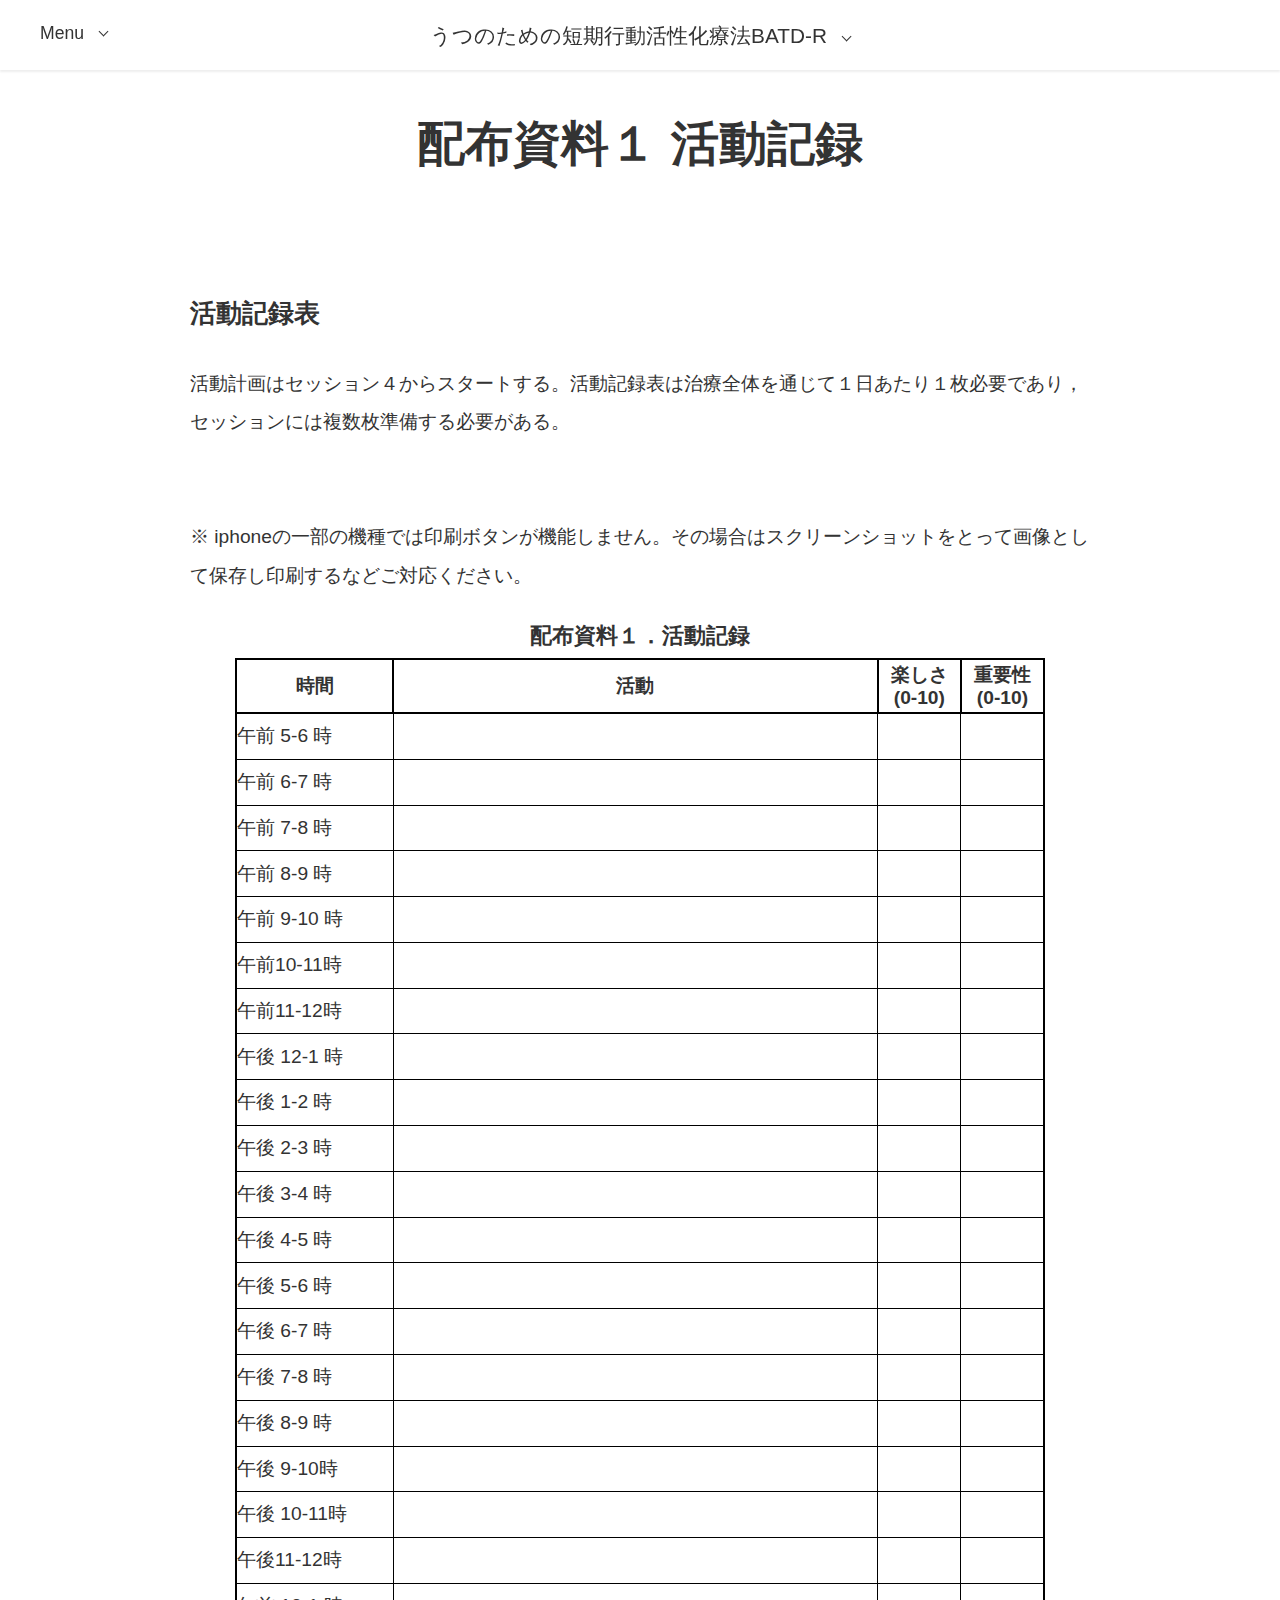
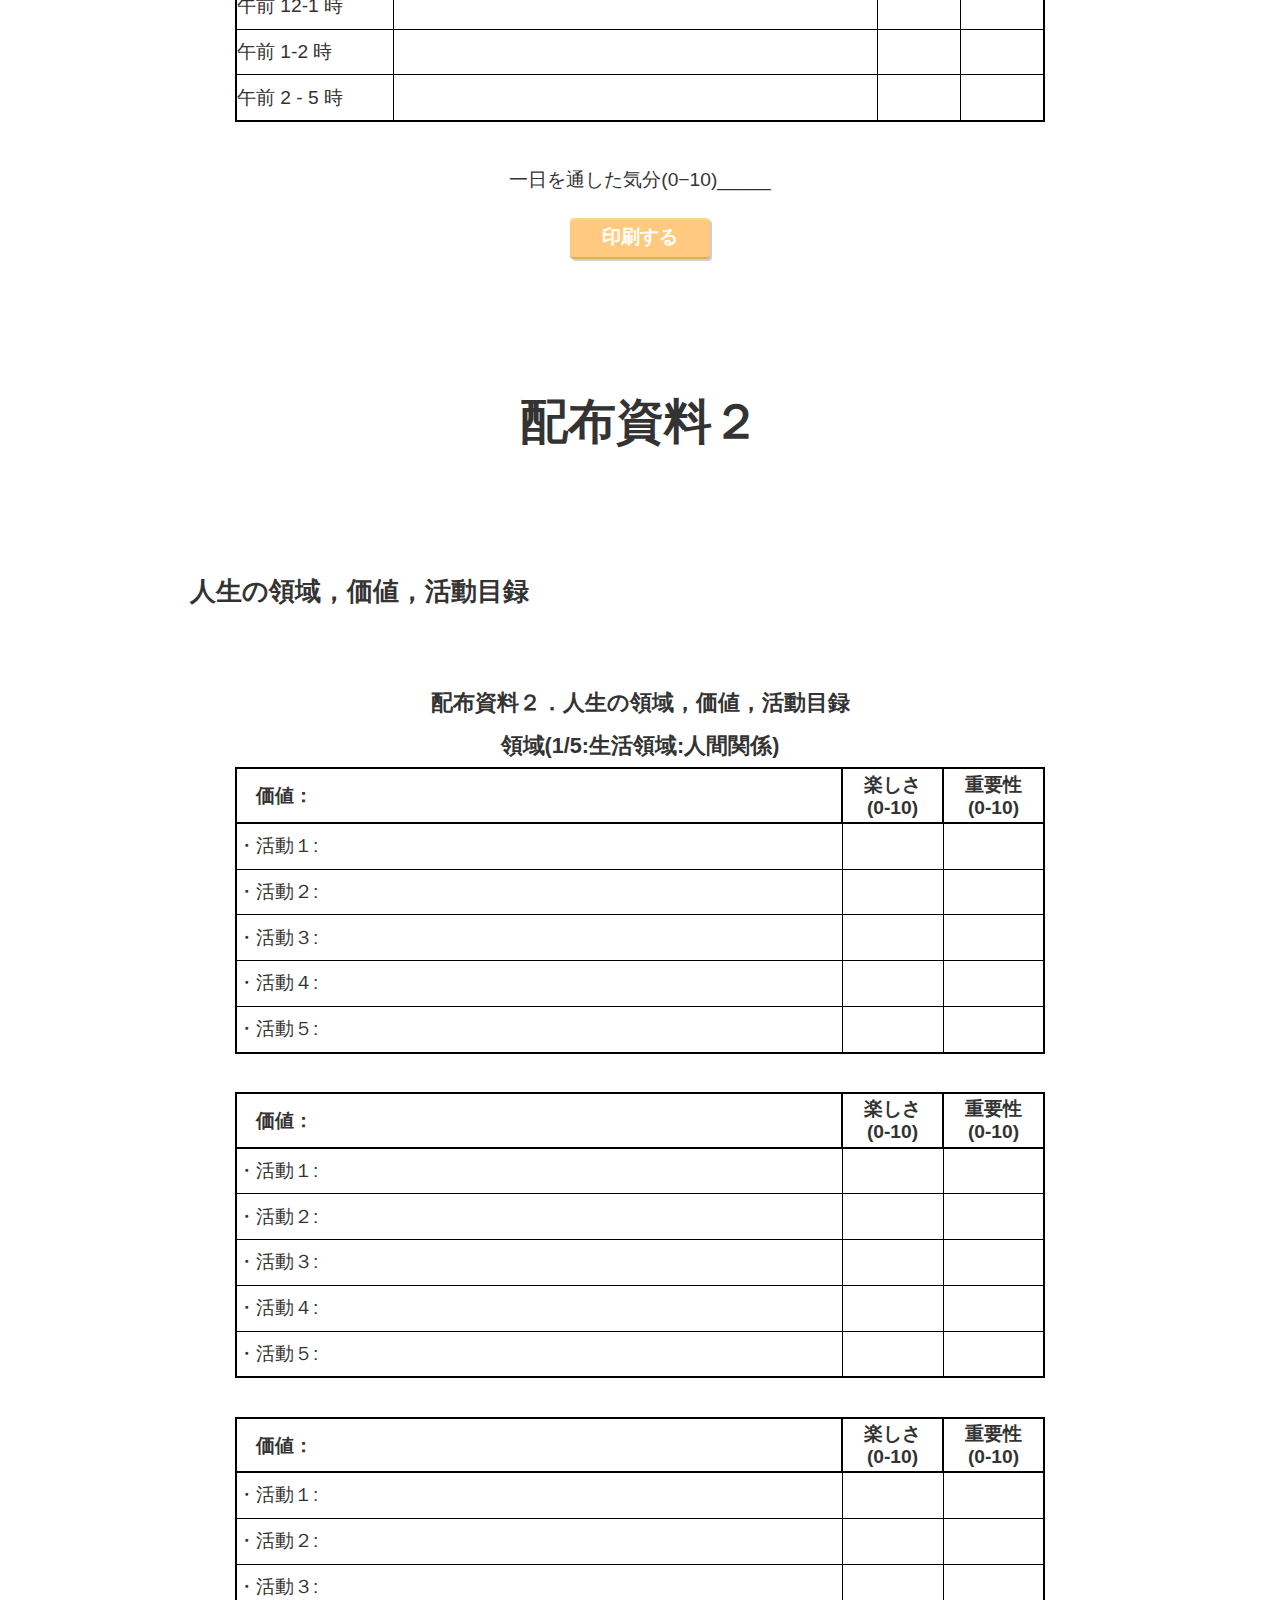
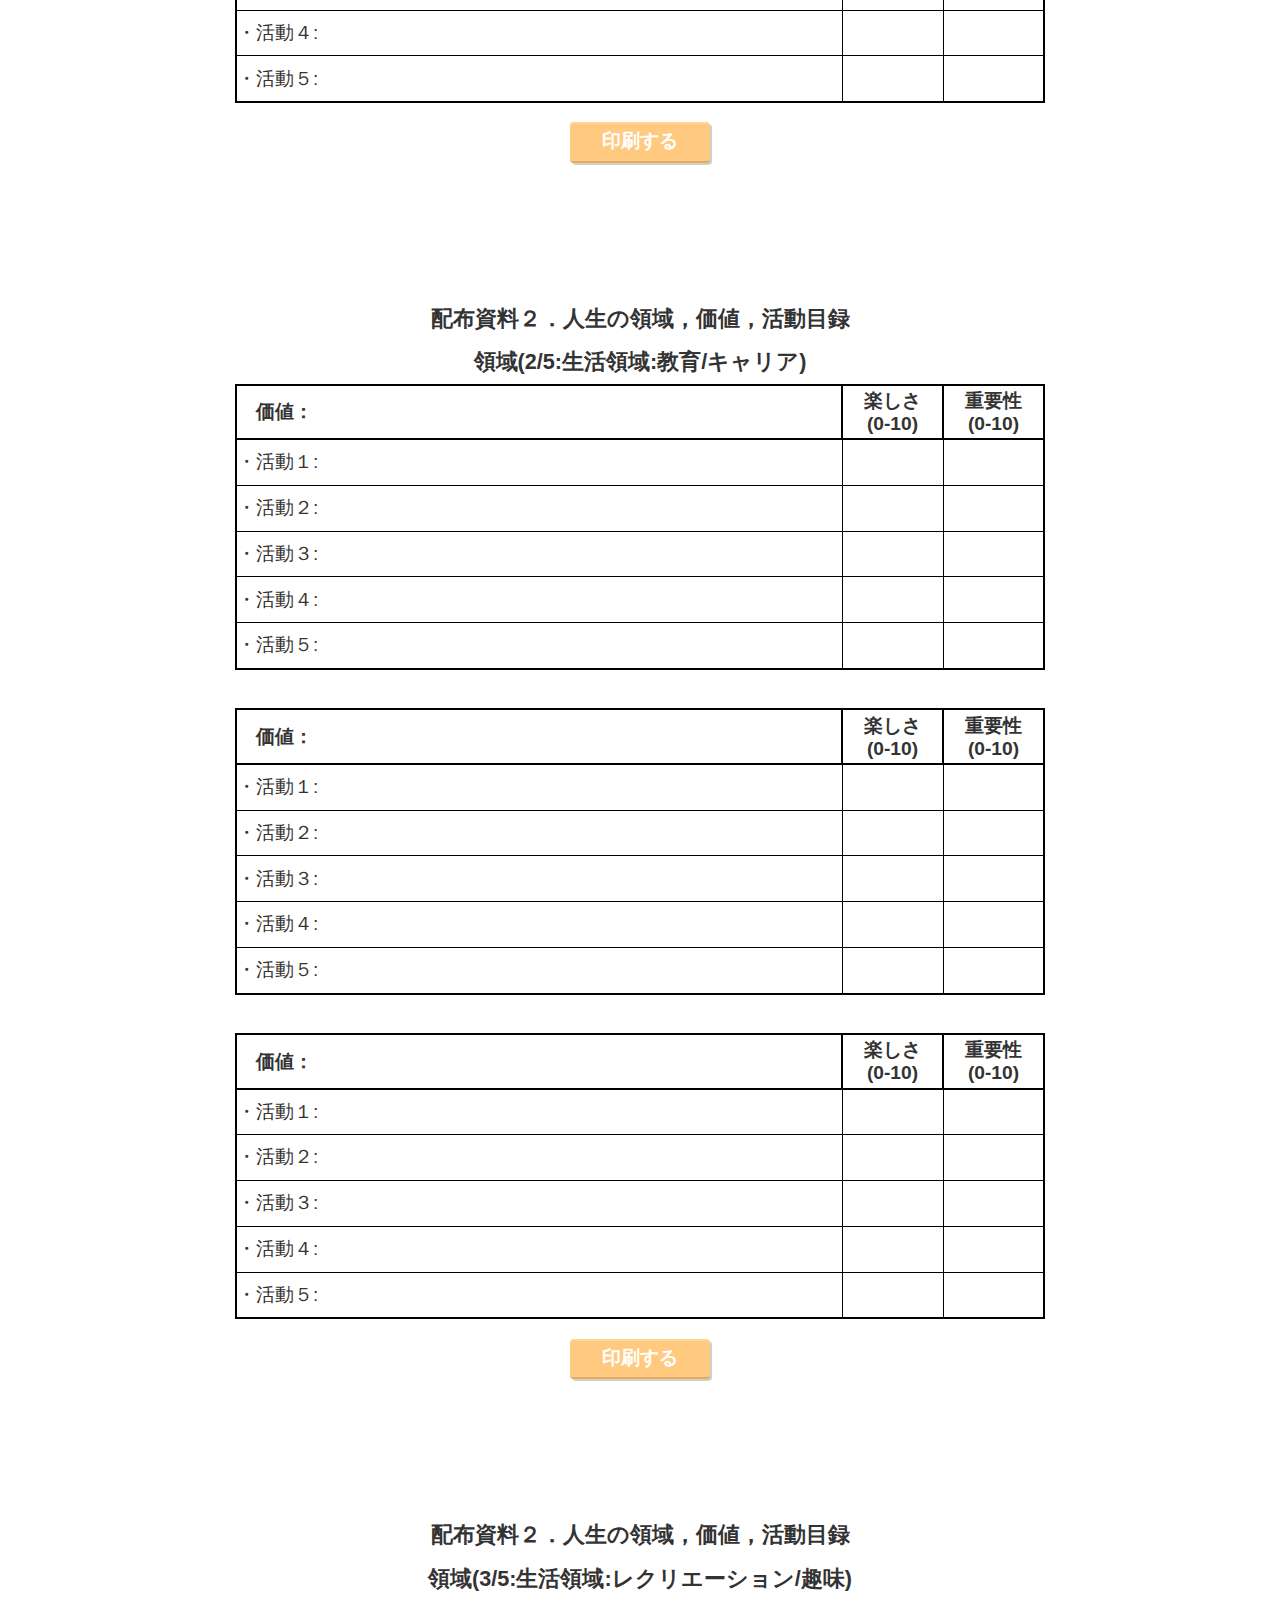
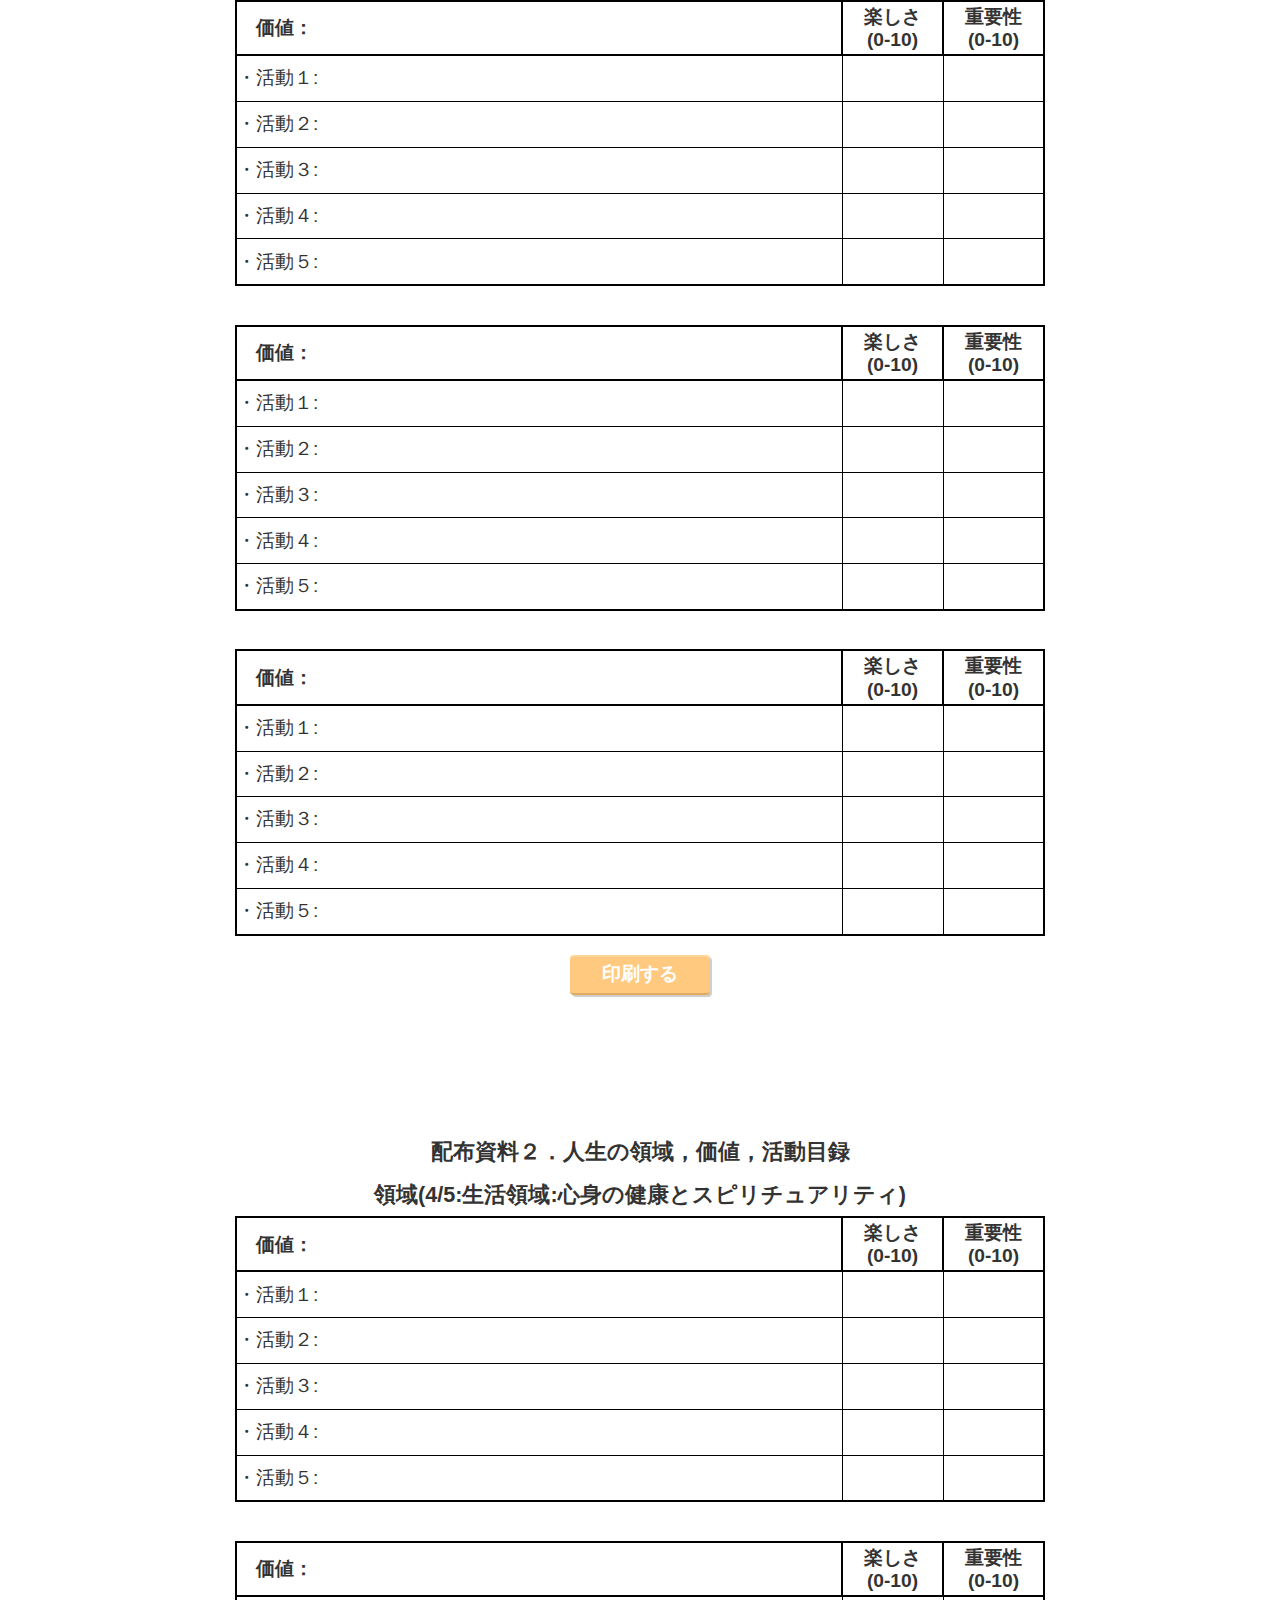
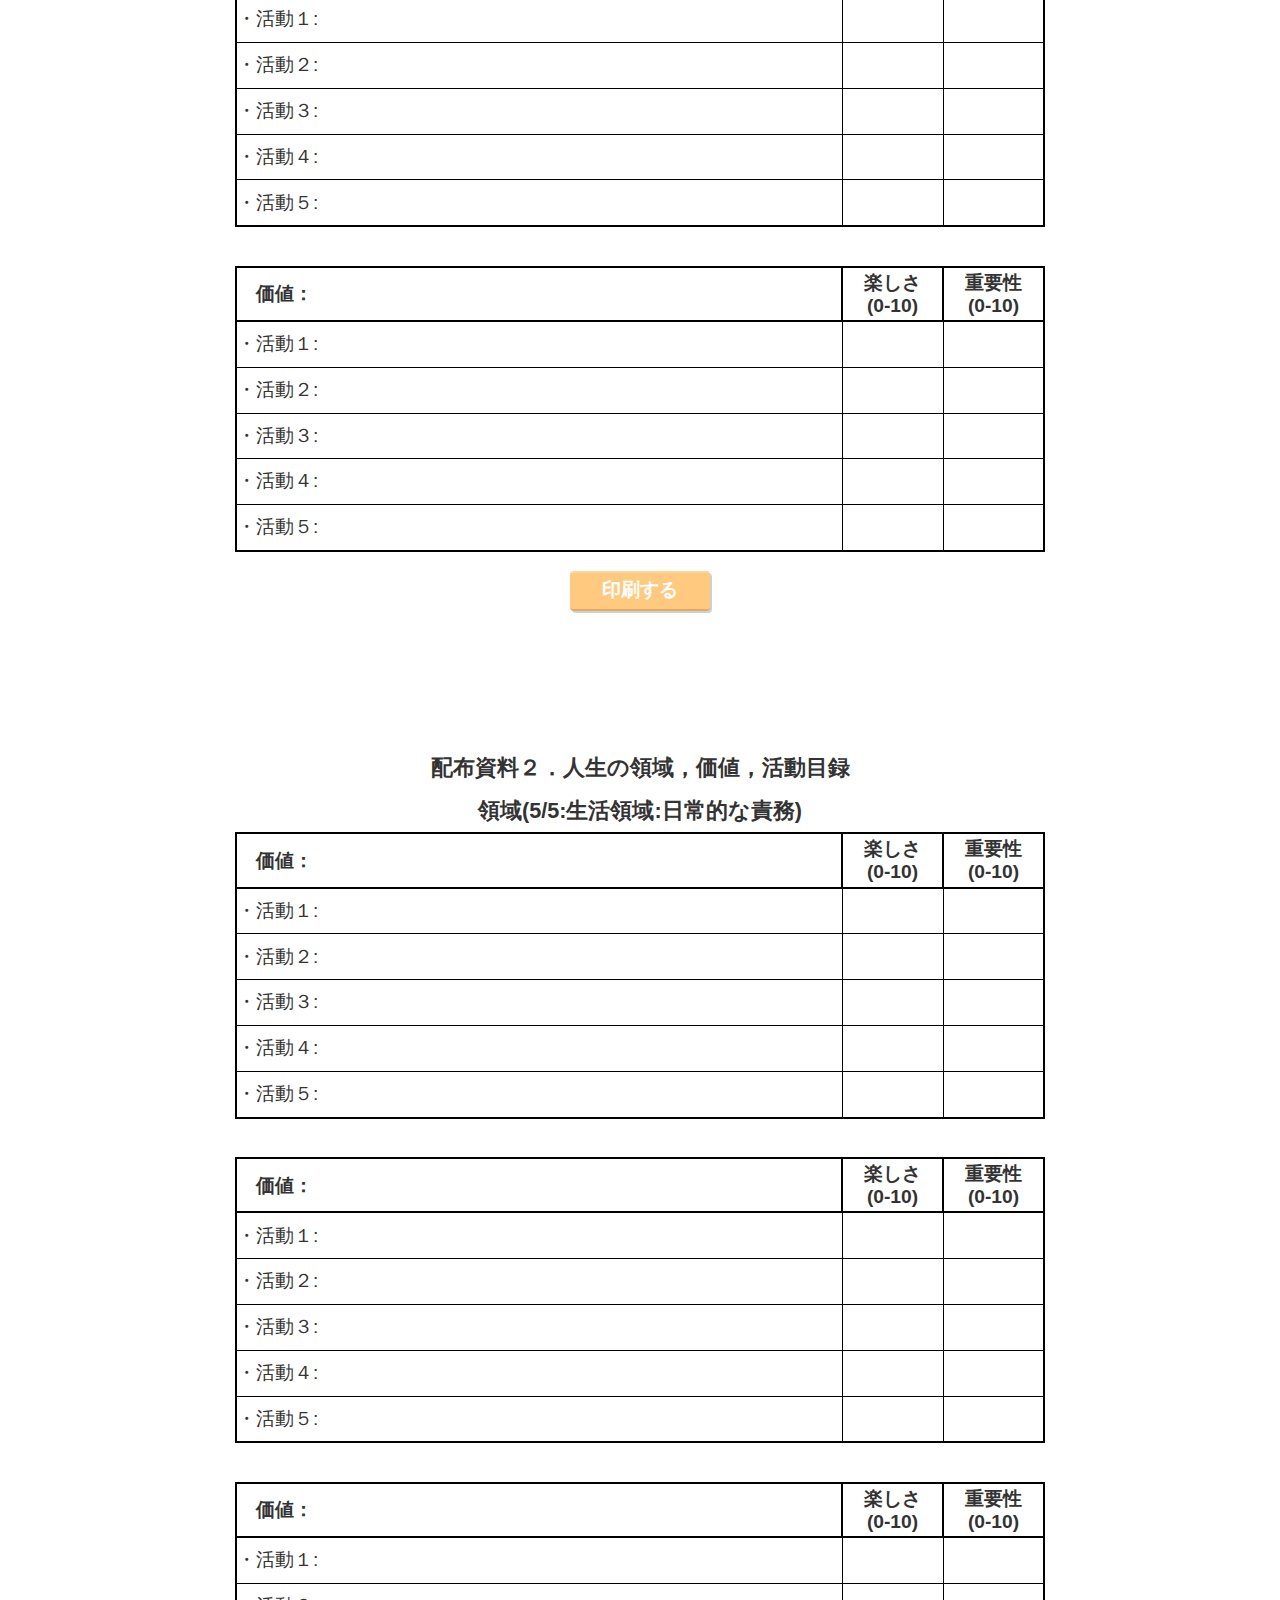
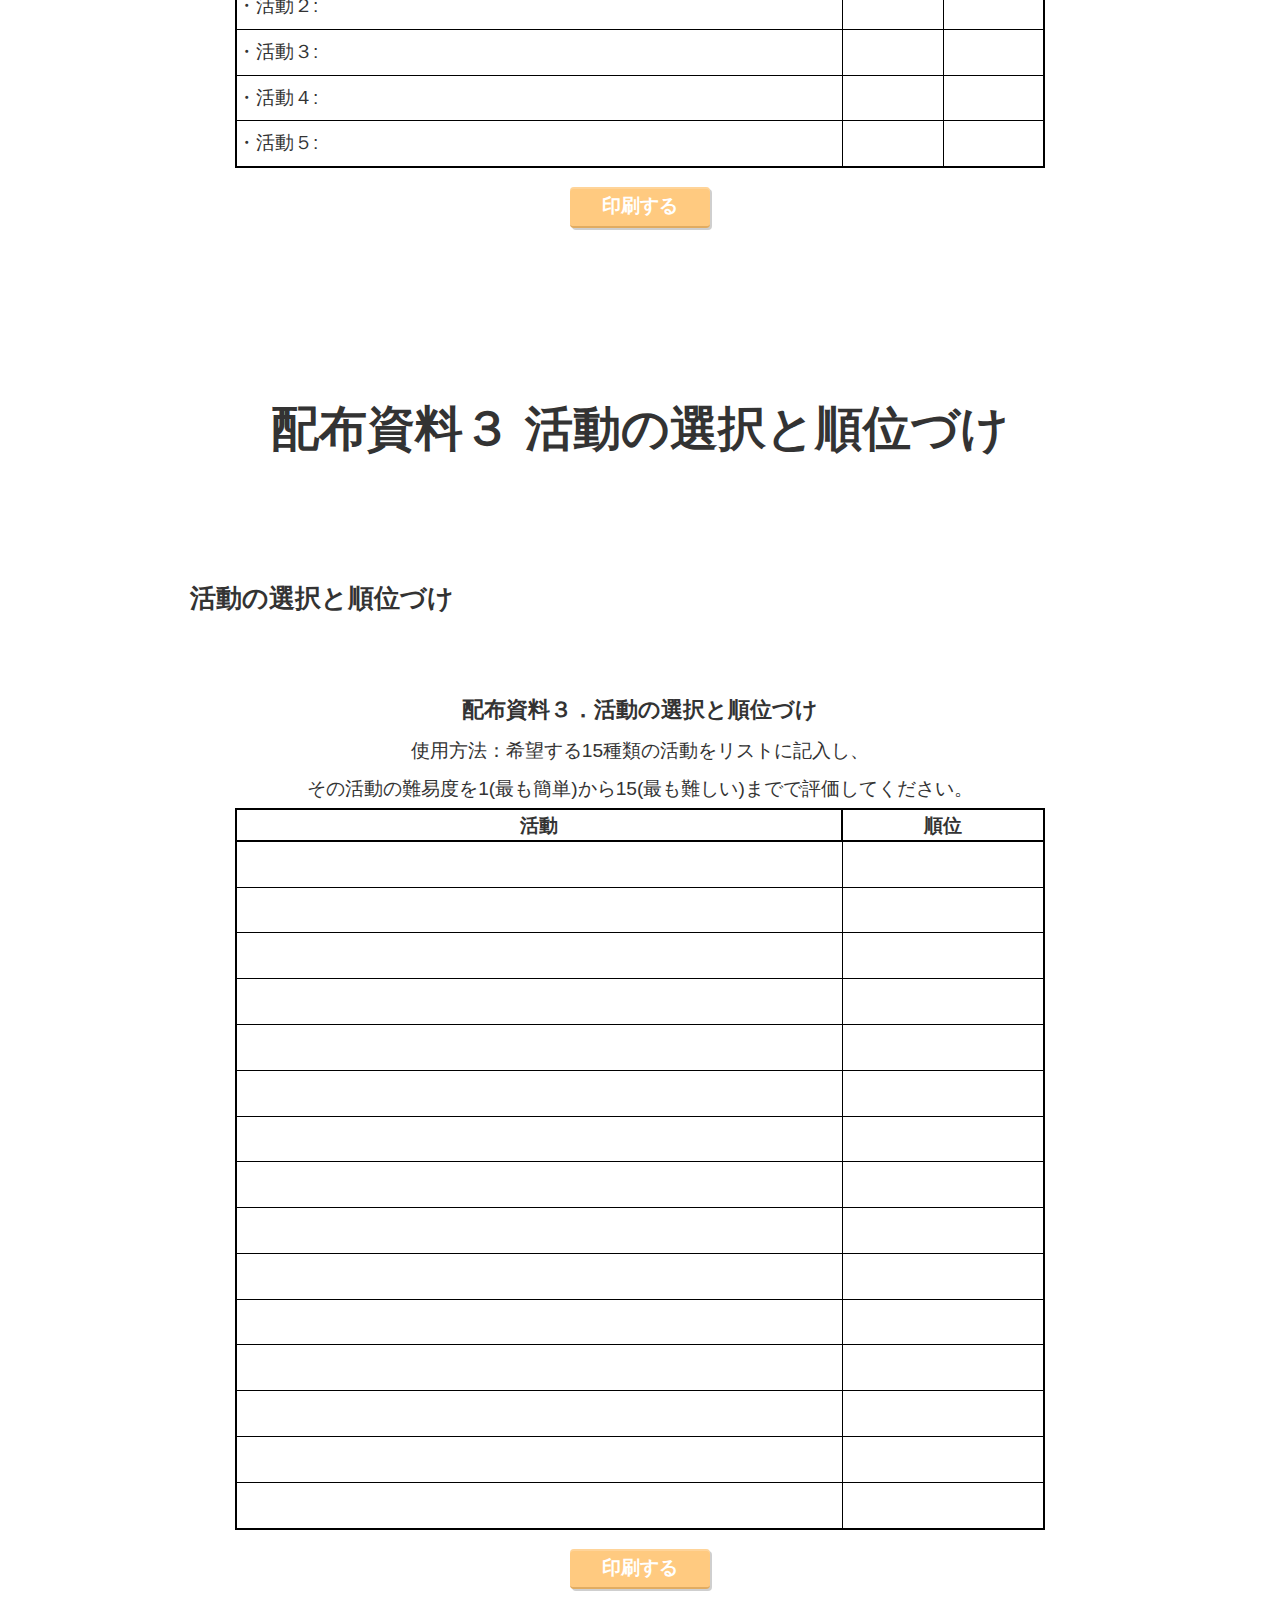
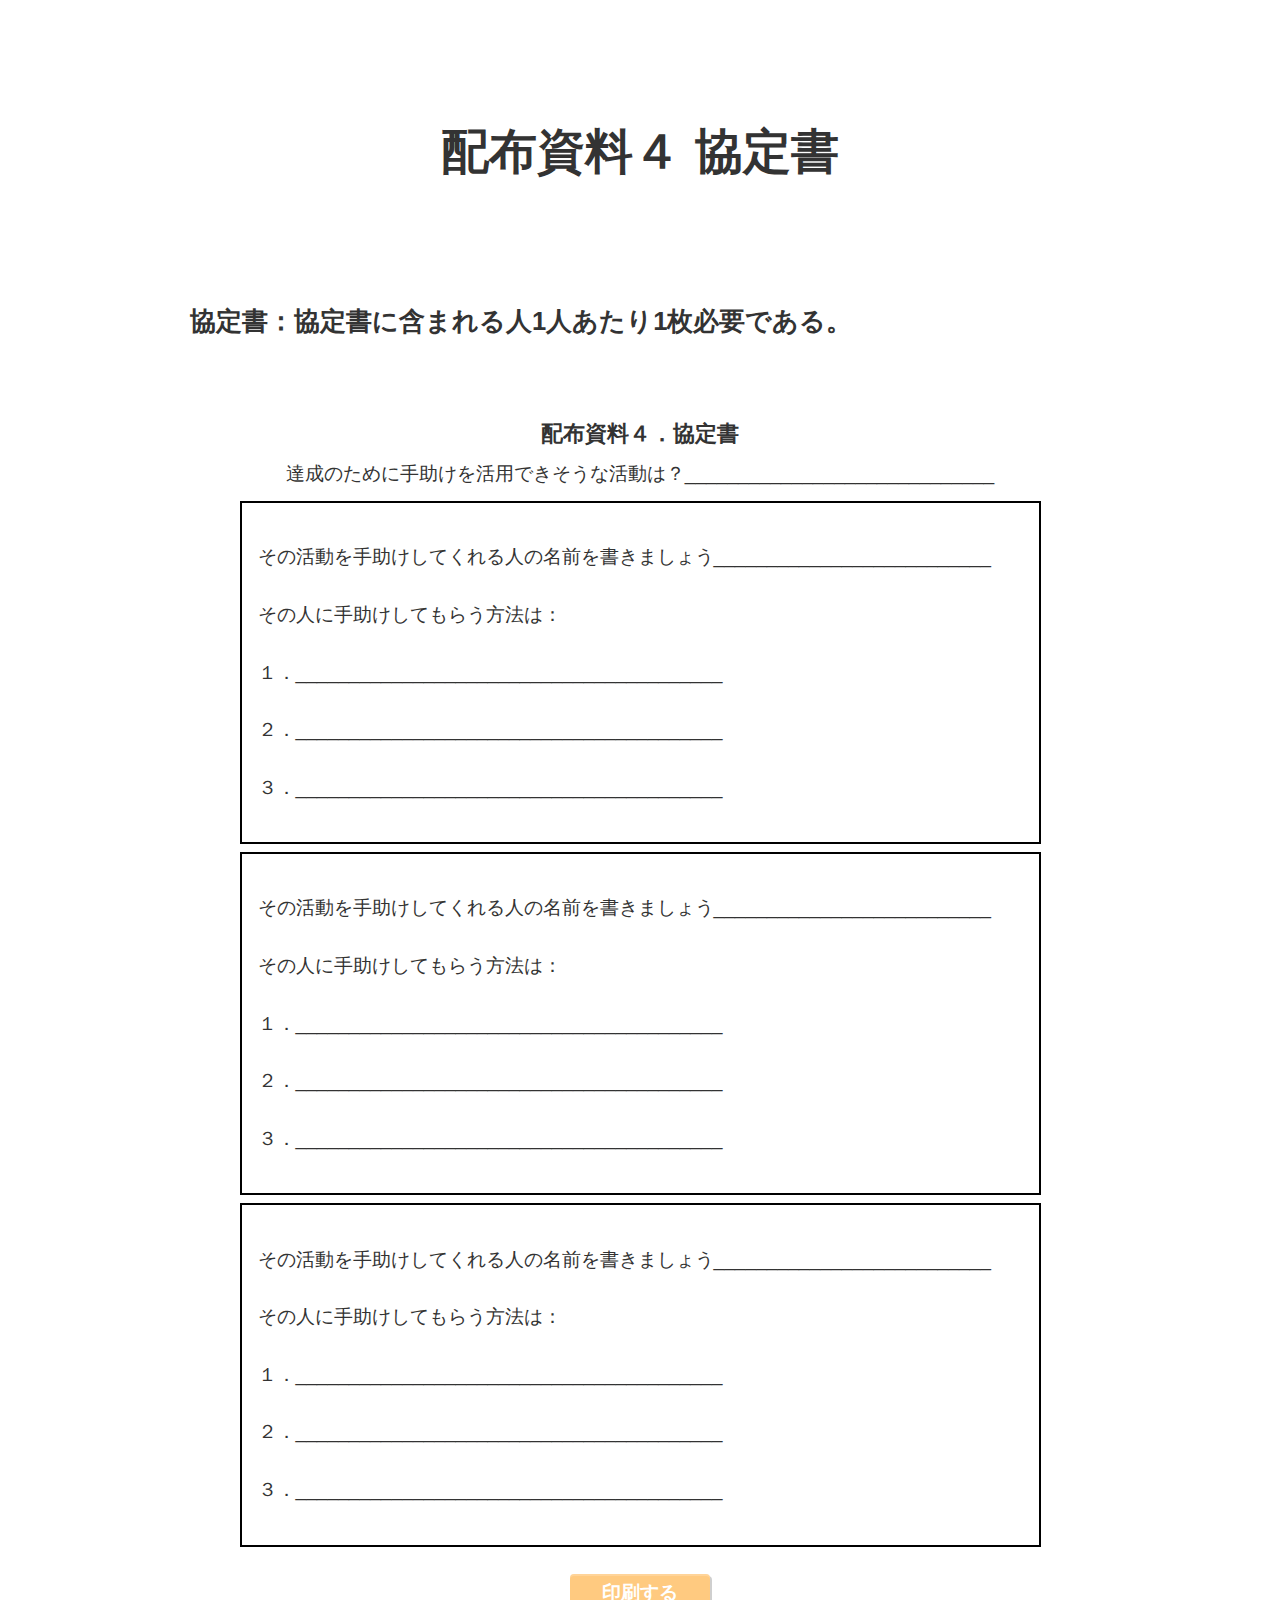
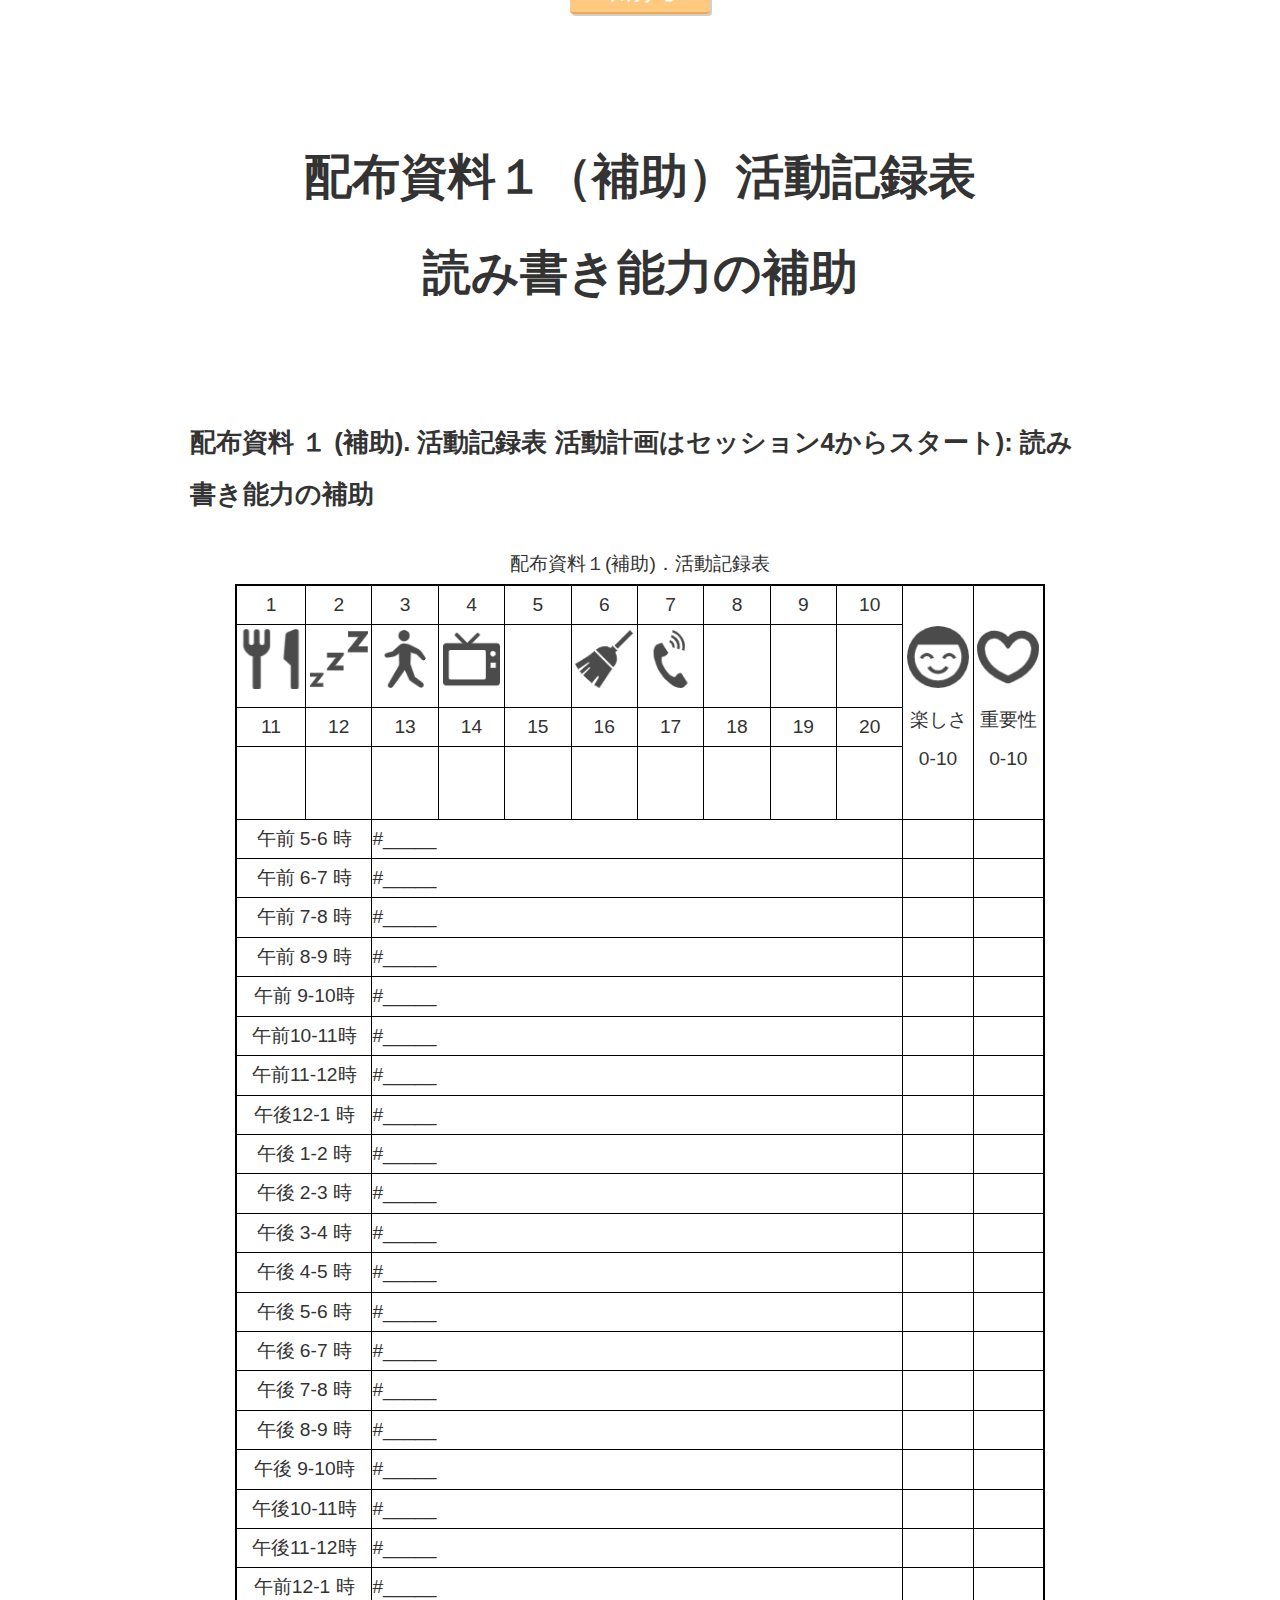
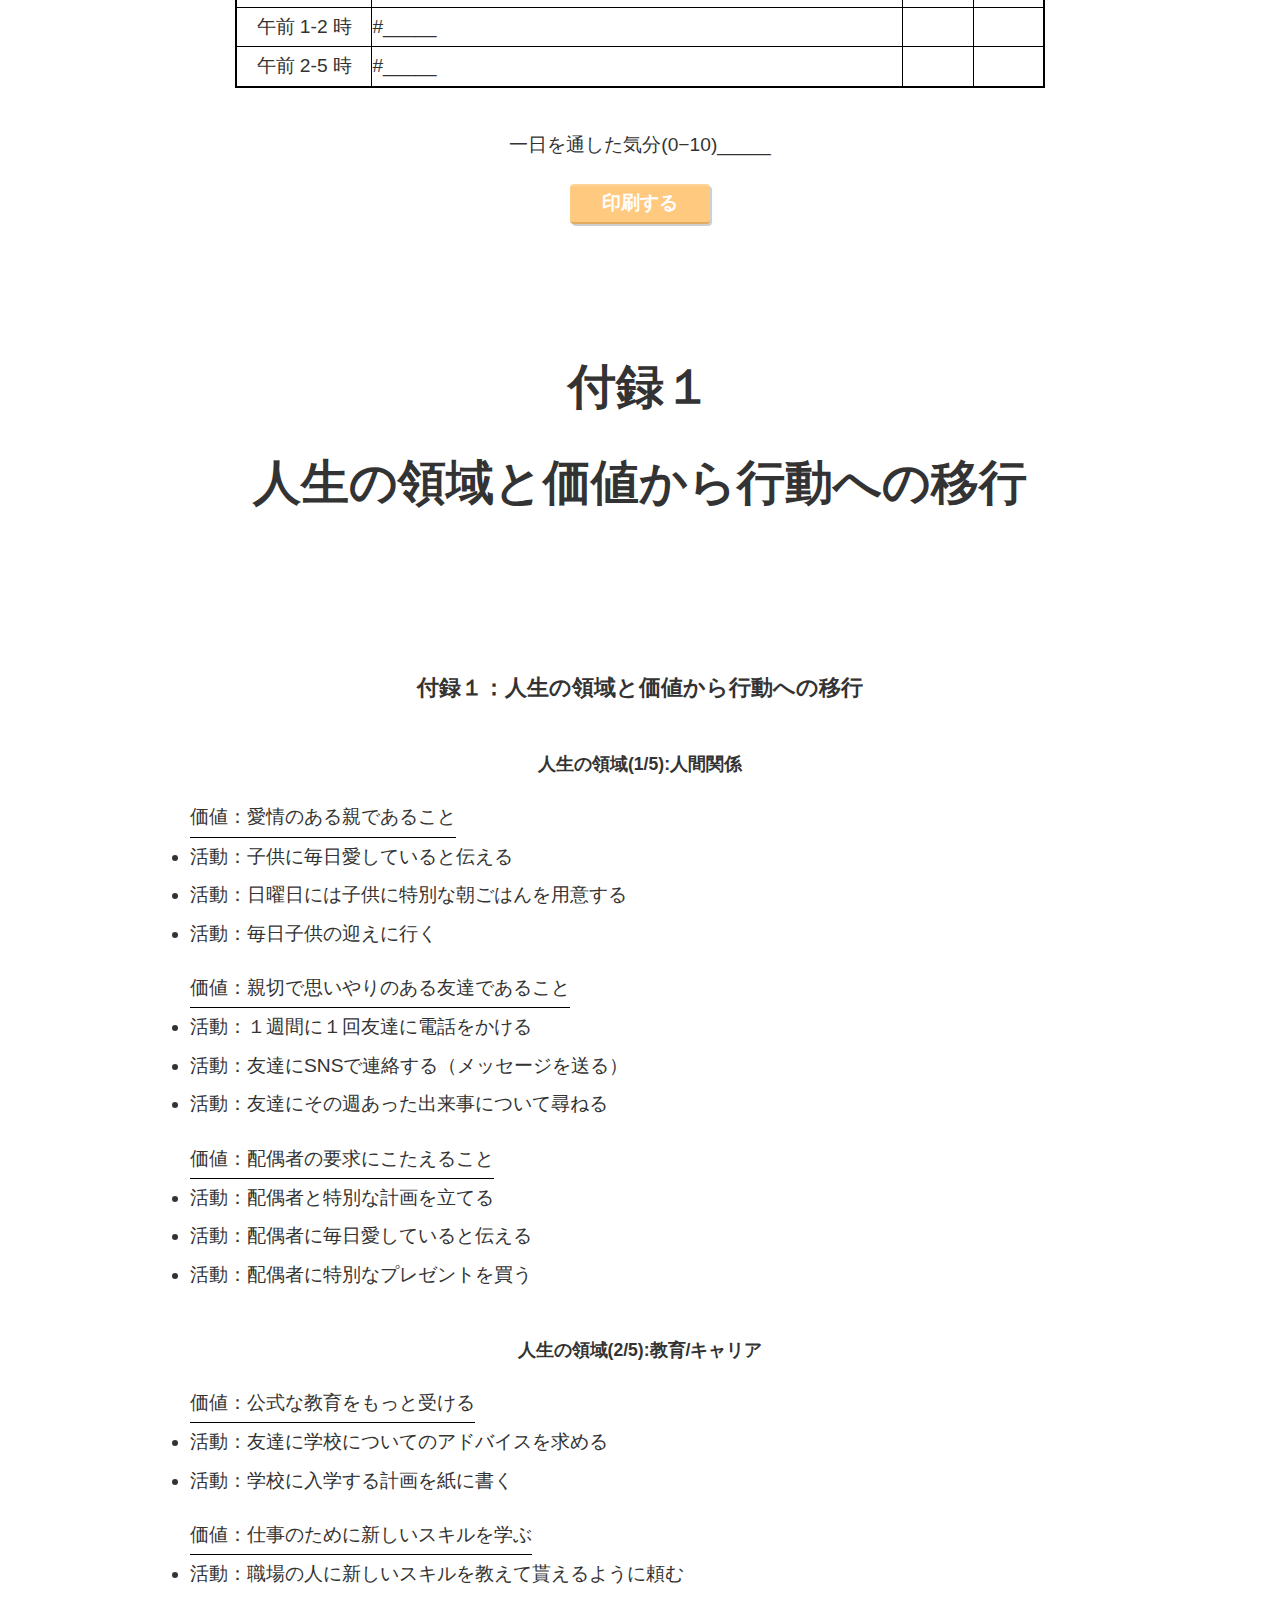
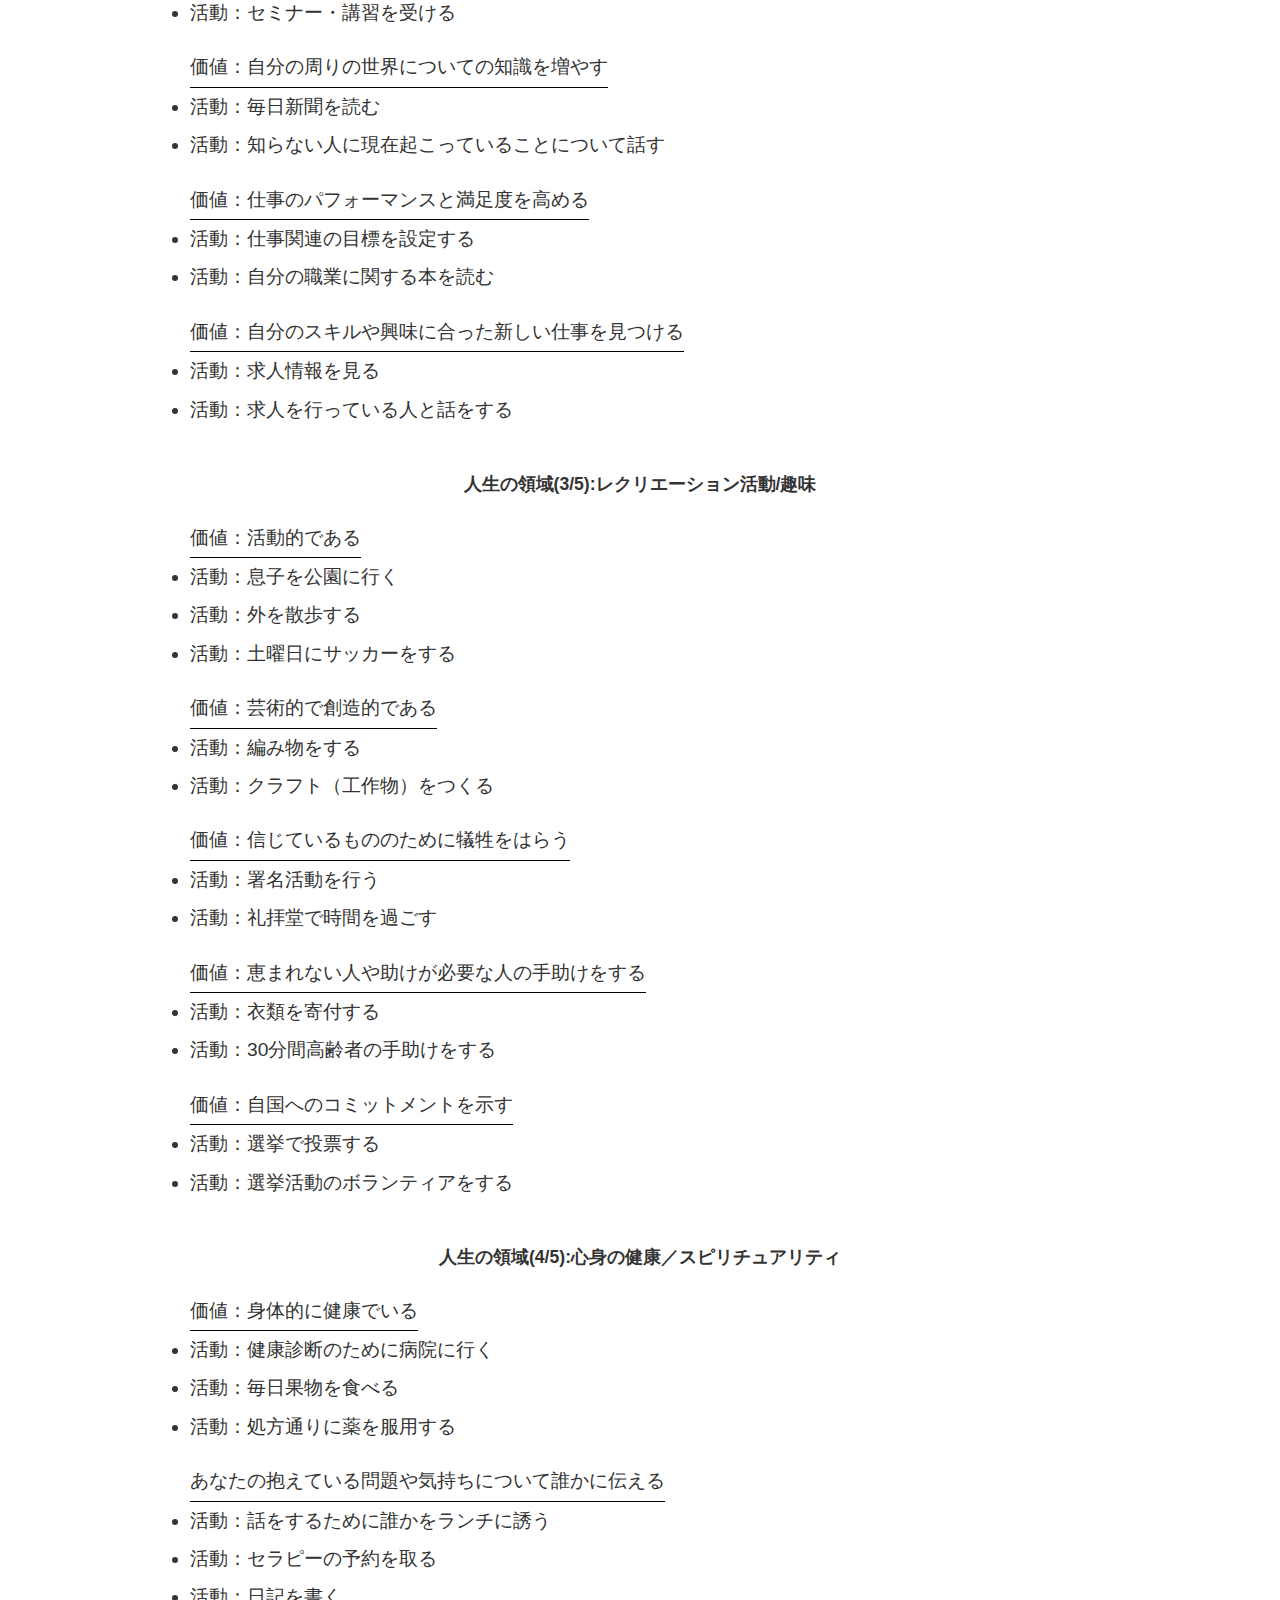
==== commit 178e6691: "Add files via upload" ====
--- a/docs/document.html
+++ b/docs/document.html
@@ -1043,7 +1043,6 @@
     <br>
 
     <div class="print-page">
-      <div class="appx1-box">
         <div class="center"><b>付録１：人生の領域と価値から行動への移行</b></div>
         <br>
         <div class="center b2">人生の領域(1/5):人間関係</div>
@@ -1086,8 +1085,55 @@
         <li>活動：土曜日にサッカーをする</li>
         <div class="left underline">価値：芸術的で創造的である</div>
         <li>活動：編み物をする</li>
-
-      </div>
+        <li>活動：クラフト（工作物）をつくる</li>  
+         <div class="left underline">価値：信じているもののために犠牲をはらう</div>
+        <li>活動：署名活動を行う</li>
+        <li>活動：礼拝堂で時間を過ごす</li>
+        <div class="left underline">価値：恵まれない人や助けが必要な人の手助けをする</div>
+        <li>活動：衣類を寄付する</li>
+        <li>活動：30分間高齢者の手助けをする</li>
+        <div class="left underline">価値：自国へのコミットメントを示す</div>
+        <li>活動：選挙で投票する</li>
+        <li>活動：選挙活動のボランティアをする</li>
+        <br>
+
+    <div class="center b2">人生の領域(4/5):心身の健康／スピリチュアリティ</div>
+        <div class="left underline">価値：身体的に健康でいる</div>
+        <li>活動：健康診断のために病院に行く</li>
+        <li>活動：毎日果物を食べる</li>
+        <li>活動：処方通りに薬を服用する</li>
+        <div class="left underline">あなたの抱えている問題や気持ちについて誰かに伝える</div>
+        <li>活動：話をするために誰かをランチに誘う</li>
+        <li>活動：セラピーの予約を取る</li> 
+        <li>活動：日記を書く</li>  
+        <div class="left underline">宗教的／スピリチュアルな視点を育てる</div>
+        <li>活動：信奉者や聖職者と話をする</li>
+        <li>活動：興味のある宗教的信念をもって他の人と話をする</li> 
+        <div class="left underline">スピリチュアルな生活を送る</div>
+        <li>活動：毎日お祈りをする</li>
+        <li>活動：自分の持っている宗教に関する資料を読む</li>
+        <li>活動：礼拝に出席する</li> 
+         <div class="left underline">寛容で、批判せず、他人との違いを受け入れる</div>
+        <li>活動：異なる背景を持つ人と話をする</li>
+        <li>活動：異文化に関する本を読む</li>
+        <br>
+
+   <div class="center b2">人生の領域(5/5):日常的な責務</div>
+        <div class="left underline">他の人から頼られる人になる</div>
+        <li>活動：時間通りに職場につく</li>
+        <li>活動：とても忙しくしている人に助けを申し出る</li>
+        <li>活動：借金を返済する</li>
+        <div class="left underline">自分の所有物を管理する</div>
+        <li>活動：本当に必要な家の修繕を行う</li>
+        <li>活動：衣類／靴を洗う</li> 
+        <li>活動：家を片付ける</li>  
+        <div class="left underline">整理整頓する</div>
+        <li>活動：前日の夜に次の日の活動を見直す</li>
+        <li>活動：カレンダーを使ってミーティングやデートの日を管理する</li> 
+        <li>活動：重要な書類を管理するための方法を考える</li> 
+             <br>
+
+        
       <p class="print-btn sp">印刷する</p>
     </div>
 
